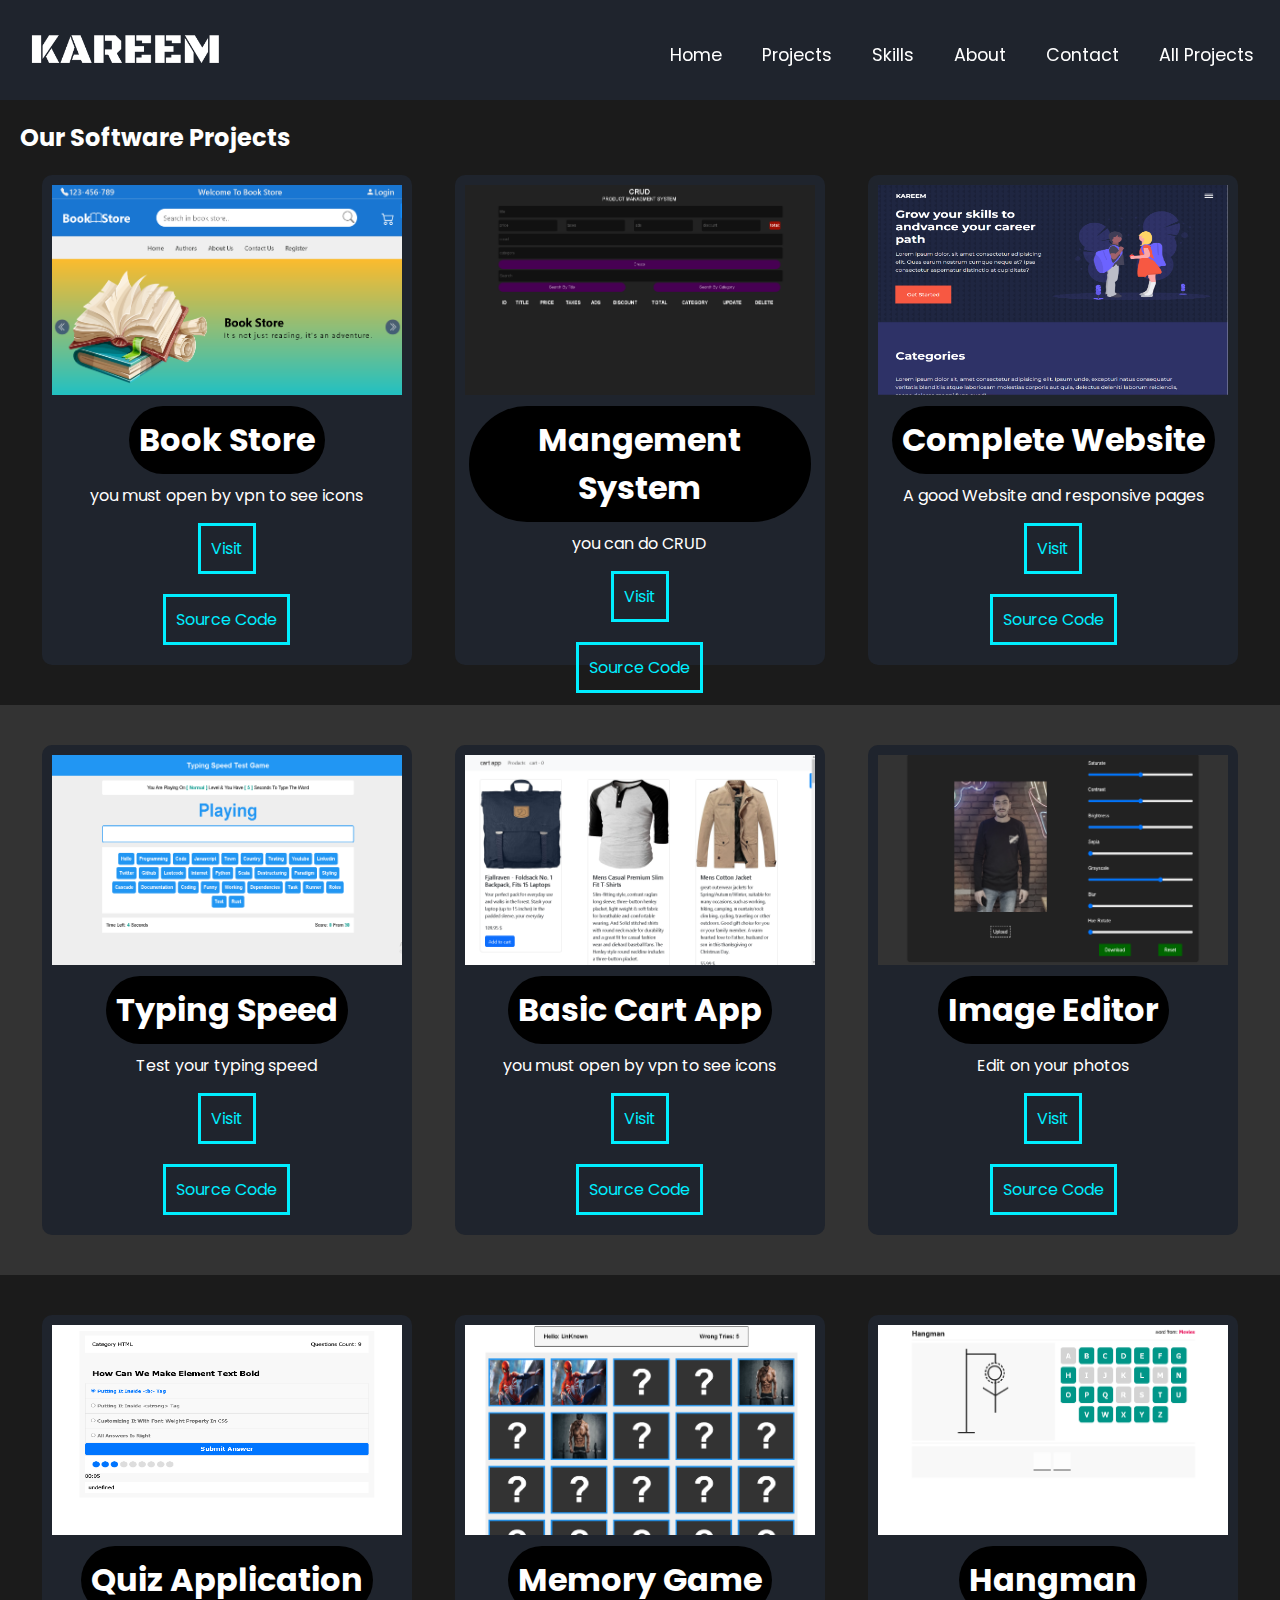
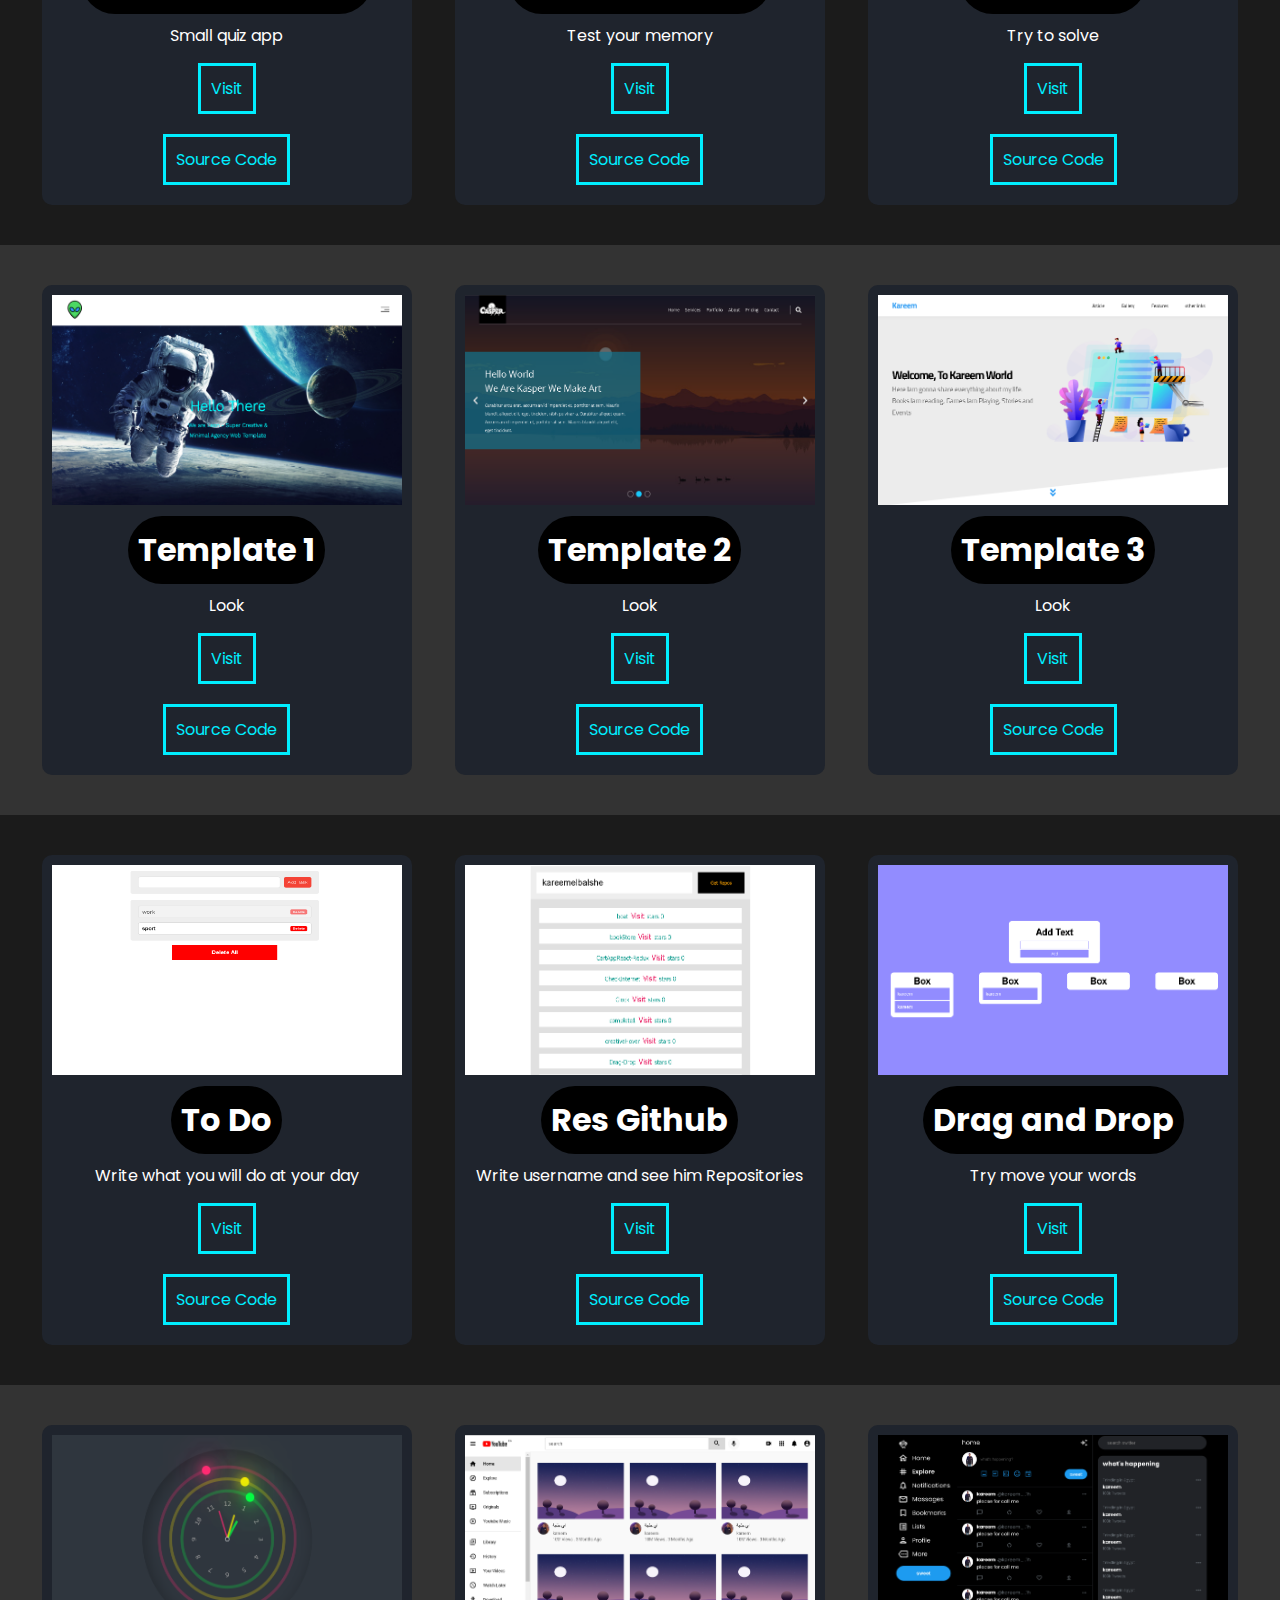
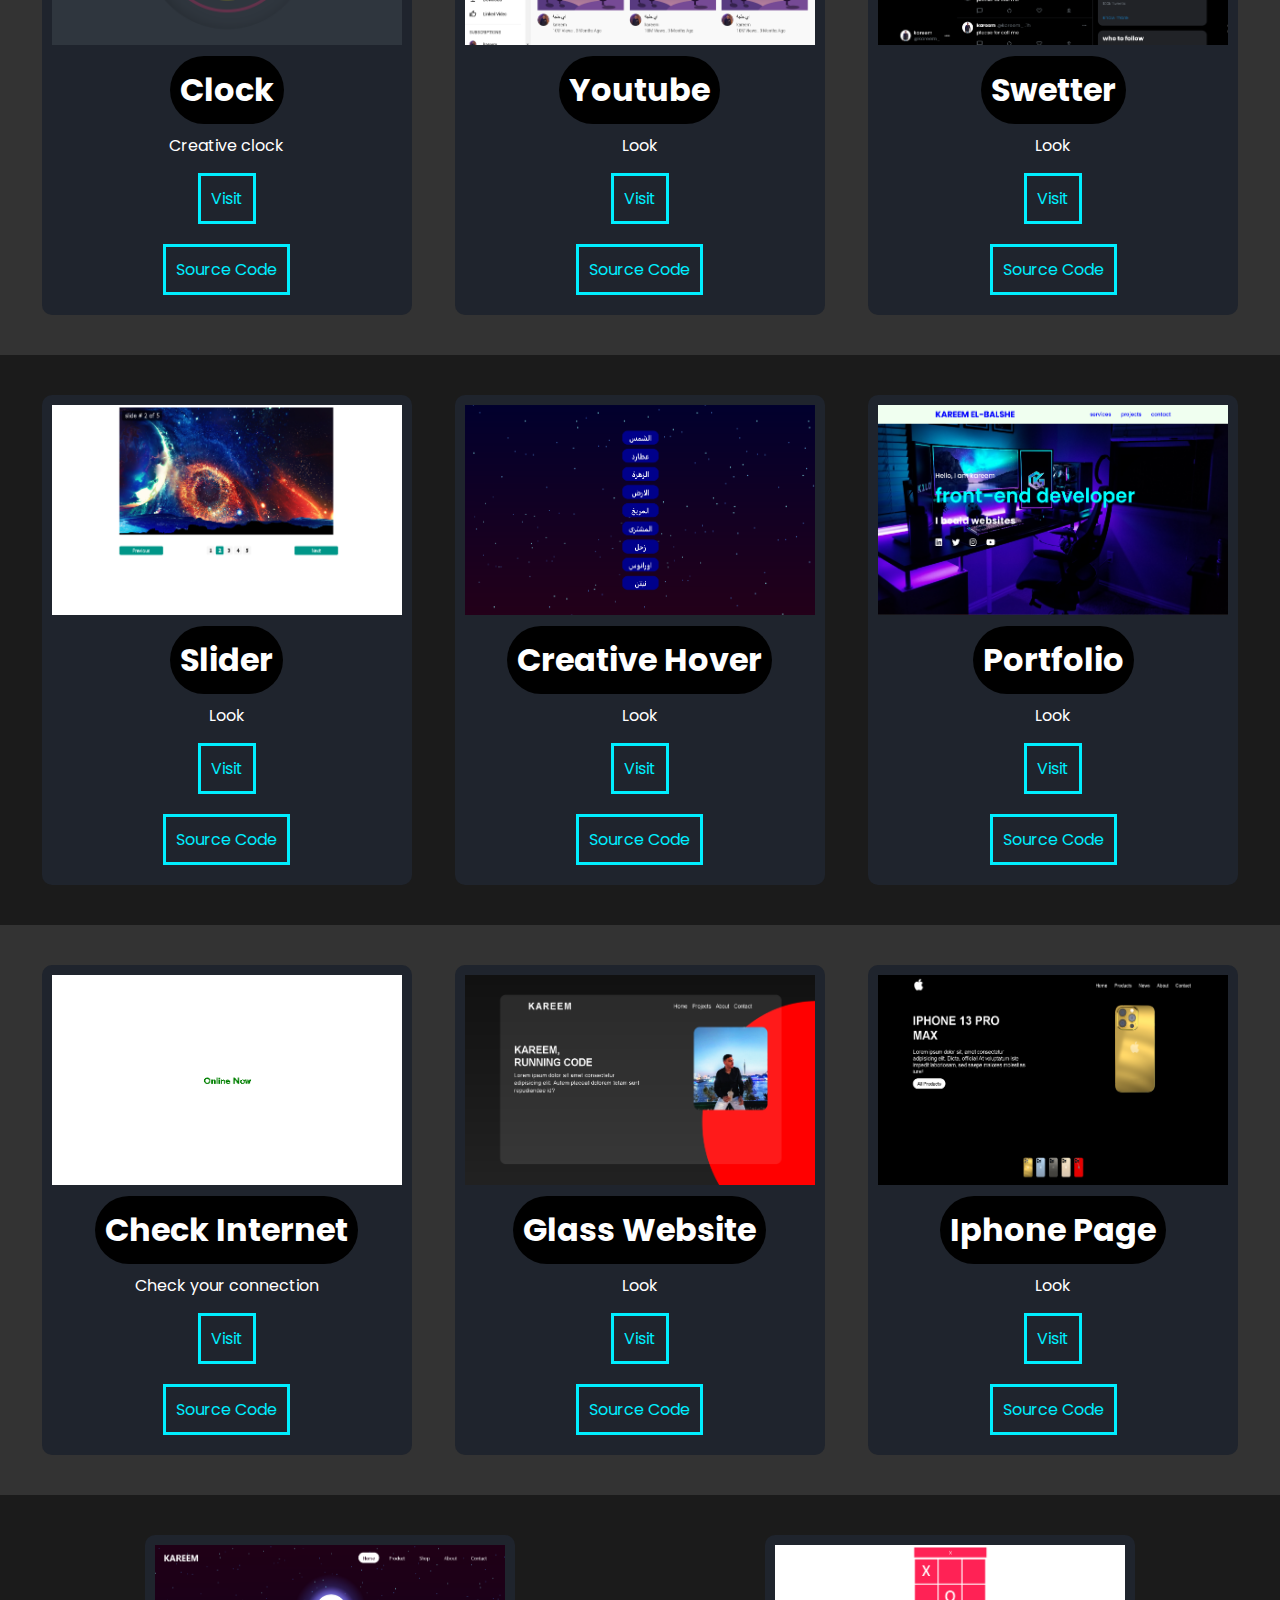
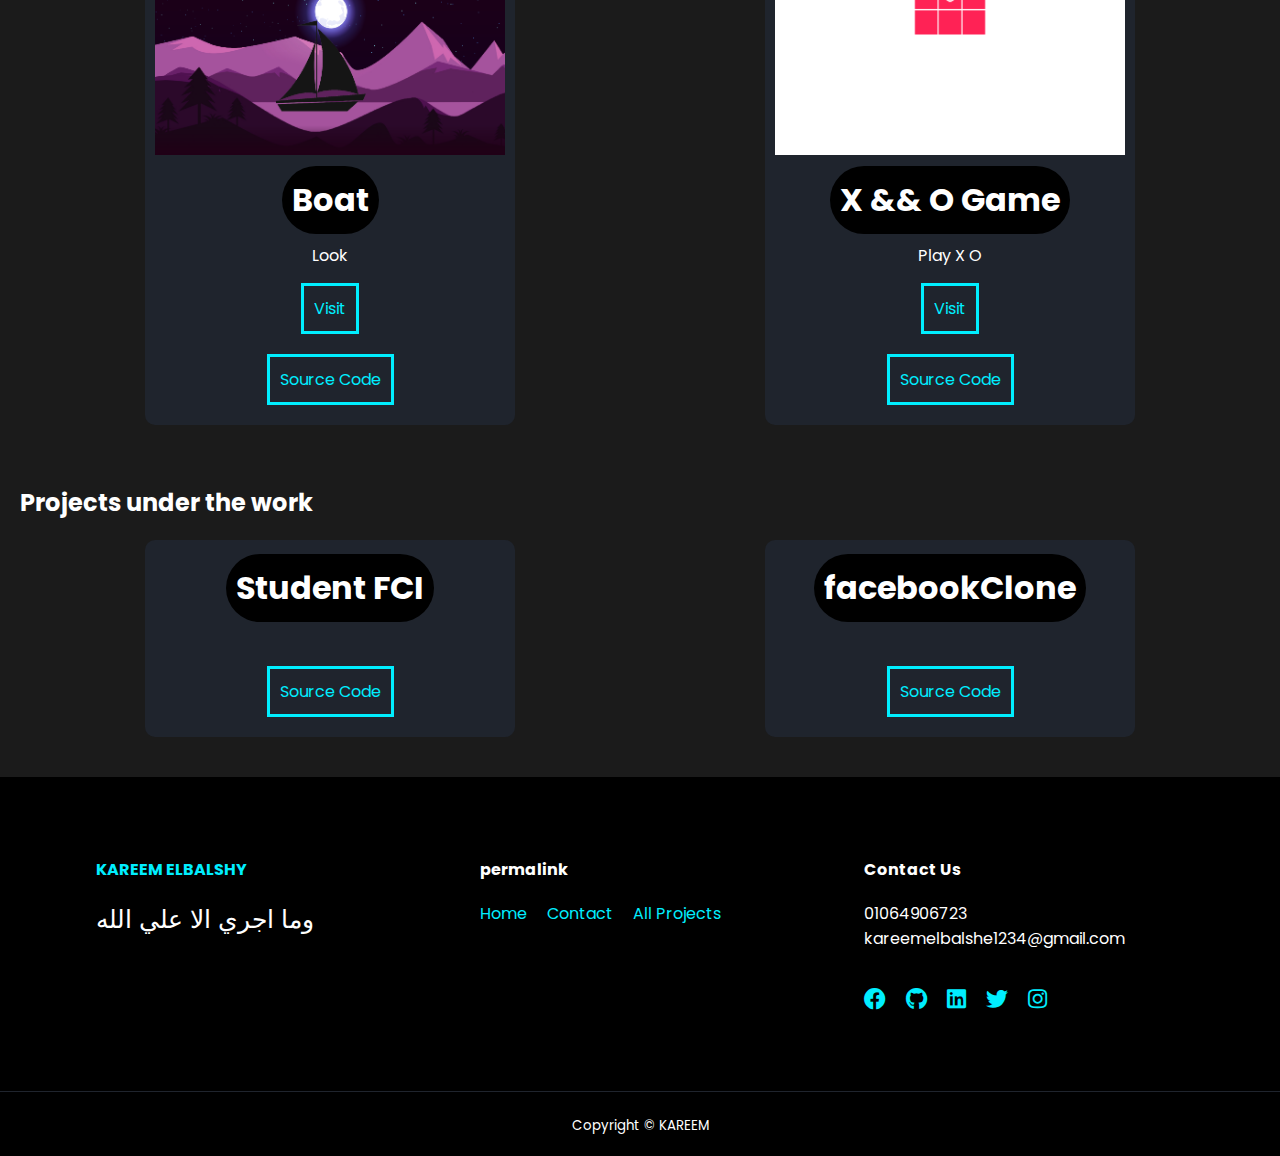
==== allProjects.html @ a8843378 "'hi'" ====
<!DOCTYPE html>
<html lang="en">
  <head>
    <meta charset="UTF-8" />
    <meta name="viewport" content="width=device-width, initial-scale=1.0" />
    <title>Kareem Elbalshy</title>
    <link rel="stylesheet" href="style.css" />
    <link rel="icon" href="image/logo1.icon" />
    <link
      rel="stylesheet"
      href="https://cdnjs.cloudflare.com/ajax/libs/font-awesome/5.15.4/css/all.min.css "
    />
    <link rel="icon" href="image/logo.icon" />
  </head>
  <body>
    <header>
      <div class="logo">
        <a href="index.html"><img src="image/logo1.png" alt="" /></a>
      </div>
      <div class="">
        <ul class="links nav_menu">
          <li><a href="index.html" style="--i: 1">Home</a></li>
          <li><a href="index.html#projects" style="--i: 2">Projects</a></li>
          <li><a href="index.html#Skills" style="--i: 3">Skills</a></li>
          <li><a href="index.html#About" style="--i: 4">About</a></li>
          <li><a href="contact.html" style="--i: 5">Contact</a></li>
          <li><a href="allProjects.html" style="--i: 6">All Projects</a></li>
        </ul>
        <button id="open-menu-btn"><i class="fas fa-bars"></i></button>
        <button id="close-menu-btn"><i class="fas fa-times"></i></button>
      </div>
    </header>

    <div id="SoftwareProjects">
      <section class="Projects">
        <h2>Our Software Projects</h2>
        <div class="container projects_container">
          <div class="project">
            <div class="project_image">
              <img src="image/Screenshot (78).png" alt="" />
            </div>
            <div class="project_info">
              <h1>Book Store</h1>
              <p>
                you must open by vpn to see icons
              </p>
              <a
                href="https://regular-fly.surge.sh/"
                target="_blank"
                class="btn btn-primary"
                >Visit</a
              >
              <br />
              <a
                href="https://github.com/kareemelbalshe/bookStore"
                target="_blank"
                class="btn btn-primary"
                >Source Code</a
              >
            </div>
          </div>
          <div class="project">
            <div class="project_image">
              <img src="image/Screenshot (74).png" alt="" />
            </div>
            <div class="project_info">
              <h1>Mangement System</h1>
              <p>
                you can do CRUD
              </p>
              <a
                href="https://kareemelbalshe.github.io/management-system/"
                target="_blank"
                class="btn btn-primary"
                >Visit</a
              >
              <br />
              <a
                href="https://github.com/kareemelbalshe/management-system"
                target="_blank"
                class="btn btn-primary"
                >Source Code</a
              >
            </div>
          </div>
          <div class="project">
            <div class="project_image">
              <img src="image/Screenshot (22).png" alt="" />
            </div>
            <div class="project_info">
              <h1>Complete Website</h1>
              <p>A good Website and responsive pages</p>
              <a
                href="https://kareemelbalshe.github.io/complete1/"
                target="_blank"
                class="btn btn-primary"
                >Visit</a
              >
              <br />
              <a
                href="https://github.com/kareemelbalshe/complete1"
                target="_blank"
                class="btn btn-primary"
                >Source Code</a
              >
            </div>
          </div>
        </div>
      </section>
      <section class="Projects1">
        <div class="container projects_container">
          <div class="project">
            <div class="project_image">
              <img src="image/Screenshot (97).png" alt="" />
            </div>
            <div class="project_info">
              <h1>Typing Speed</h1>
              <p>
                Test your typing speed
              </p>
              <a
                href="https://kareemelbalshe.github.io/typing-speed/"
                target="_blank"
                class="btn btn-primary"
                >Visit</a
              >
              <br />
              <a
                href="https://github.com/kareemelbalshe/typing-speed"
                class="btn btn-primary"
                target="_blank"
                >Source Code</a
              >
            </div>
          </div>
          <div class="project">
            <div class="project_image">
              <img src="image/Screenshot (77).png" alt="" />
            </div>
            <div class="project_info">
              <h1>Basic Cart App</h1>
              <p>
                you must open by vpn to see icons
              </p>
              <a
                href="https://perfect-carriage.surge.sh/"
                target="_blank"
                class="btn btn-primary"
                >Visit</a
              >
              <br />
              <a
                href="https://github.com/kareemelbalshe/CartAppReact-Redux"
                class="btn btn-primary"
                target="_blank"
                >Source Code</a
              >
            </div>
          </div>
          <div class="project">
            <div class="project_image">
              <img src="image/Screenshot (76).png" alt="" />
            </div>
            <div class="project_info">
              <h1>Image Editor</h1>
              <p>
                Edit on your photos 
              </p>
              <a
                href="https://kareemelbalshe.github.io/imageEditor/"
                target="_blank"
                class="btn btn-primary"
                >Visit</a
              >
              <br />
              <a
                href="https://github.com/kareemelbalshe/imageEditor"
                class="btn btn-primary"
                target="_blank"
                >Source Code</a
              >
            </div>
          </div>
        </div>
      </section>
      <section class="Projects">
        <div class="container projects_container">
          <div class="project">
            <div class="project_image">
              <img src="image/Screenshot (75).png" alt="" />
            </div>
            <div class="project_info">
              <h1>Quiz Application</h1>
              <p>
                Small quiz app
              </p>
              <a
                href="https://kareemelbalshe.github.io/quiz-application/"
                target="_blank"
                class="btn btn-primary"
                >Visit</a
              >
              <br />
              <a
                href="https://github.com/kareemelbalshe/quiz-application"
                class="btn btn-primary"
                target="_blank"
                >Source Code</a
              >
            </div>
          </div>
          <div class="project">
            <div class="project_image">
              <img src="image/Screenshot (88).png" alt="" />
            </div>
            <div class="project_info">
              <h1>Memory Game</h1>
              <p>Test your memory</p>
              <a
                href="https://kareemelbalshe.github.io/memory-game/"
                target="_blank"
                class="btn btn-primary"
                >Visit</a
              >
              <br />
              <a
                href="https://github.com/kareemelbalshe/memory-game"
                class="btn btn-primary"
                target="_blank"
                >Source Code</a
              >
            </div>
          </div>
          <div class="project">
            <div class="project_image">
              <img src="image/Screenshot (85).png" alt="" />
            </div>
            <div class="project_info">
              <h1>Hangman</h1>
              <p>
                Try to solve
              </p>
              <a
                href="https://kareemelbalshe.github.io/Hangman/"
                target="_blank"
                class="btn btn-primary"
                >Visit</a
              >
              <br />
              <a
                href="https://github.com/kareemelbalshe/Hangman"
                class="btn btn-primary"
                target="_blank"
                >Source Code</a
              >
            </div>
          </div>
        </div>
      </section>
      <section class="Projects1">
        <div class="container projects_container">
          <div class="project">
            <div class="project_image">
              <img src="image/Screenshot (92).png" alt="" />
            </div>
            <div class="project_info">
              <h1>Template 1</h1>
              <p>
                Look
              </p>
              <a
                href="https://kareemelbalshe.github.io/template1/"
                target="_blank"
                class="btn btn-primary"
                >Visit</a
              >
              <br />
              <a
                href="https://github.com/kareemelbalshe/template1"
                class="btn btn-primary"
                target="_blank"
                >Source Code</a
              >
            </div>
          </div>
          <div class="project">
            <div class="project_image">
              <img src="image/Screenshot (93).png" alt="" />
            </div>
            <div class="project_info">
              <h1>Template 2</h1>
              <p>
                Look
              </p>
              <a
                href="https://kareemelbalshe.github.io/template2/"
                target="_blank"
                class="btn btn-primary"
                >Visit</a
              >
              <br />
              <a
                href="https://github.com/kareemelbalshe/template2"
                class="btn btn-primary"
                target="_blank"
                >Source Code</a
              >
            </div>
          </div>
          <div class="project">
            <div class="project_image">
              <img src="image/Screenshot (94).png" alt="" />
            </div>
            <div class="project_info">
              <h1>Template 3</h1>
              <p>
                Look
              </p>
              <a
                href="https://kareemelbalshe.github.io/template3/"
                target="_blank"
                class="btn btn-primary"
                >Visit</a
              >
              <br />
              <a
                href="https://github.com/kareemelbalshe/template3"
                class="btn btn-primary"
                target="_blank"
                >Source Code</a
              >
            </div>
          </div>
        </div>
      </section>
      <section class="Projects">
        <div class="container projects_container">
          <div class="project">
            <div class="project_image">
              <img src="image/Screenshot (95).png" alt="" />
            </div>
            <div class="project_info">
              <h1>To Do</h1>
              <p>
                Write what you will do at your day
              </p>
              <a
                href="https://kareemelbalshe.github.io/to-do/"
                target="_blank"
                class="btn btn-primary"
                >Visit</a
              >
              <br />
              <a
                href="https://github.com/kareemelbalshe/to-do"
                class="btn btn-primary"
                target="_blank"
                >Source Code</a
              >
            </div>
          </div>
          <div class="project">
            <div class="project_image">
              <img src="image/Screenshot (89).png" alt="" />
            </div>
            <div class="project_info">
              <h1>Res Github</h1>
              <p>
                Write username and see him Repositories
              </p>
              <a
                href="https://kareemelbalshe.github.io/res-github/"
                target="_blank"
                class="btn btn-primary"
                >Visit</a
              >
              <br />
              <a
                href="https://github.com/kareemelbalshe/res-github"
                class="btn btn-primary"
                target="_blank"
                >Source Code</a
              >
            </div>
          </div>
          <div class="project">
            <div class="project_image">
              <img src="image/Screenshot (83).png" alt="" />
            </div>
            <div class="project_info">
              <h1>Drag and Drop</h1>
              <p>
                Try move your words
              </p>
              <a
                href="https://kareemelbalshe.github.io/Drag-Drop/"
                target="_blank"
                class="btn btn-primary"
                >Visit</a
              >
              <br />
              <a
                href="https://github.com/kareemelbalshe/Drag-Drop"
                class="btn btn-primary"
                target="_blank"
                >Source Code</a
              >
            </div>
          </div>
        </div>
      </section>
      <section class="Projects1">
        <div class="container projects_container">
          <div class="project">
            <div class="project_image">
              <img src="image/Screenshot (80).png" alt="" />
            </div>
            <div class="project_info">
              <h1>Clock</h1>
              <p>Creative clock</p>
              <a
                href="https://kareemelbalshe.github.io/Clock/"
                target="_blank"
                class="btn btn-primary"
                >Visit</a
              >
              <br />
              <a
                href="https://github.com/kareemelbalshe/Clock"
                class="btn btn-primary"
                target="_blank"
                >Source Code</a
              >
            </div>
          </div>
          <div class="project">
            <div class="project_image">
              <img src="image/Screenshot (99).png" alt="" />
            </div>
            <div class="project_info">
              <h1>Youtube</h1>
              <p>Look</p>
              <a
                href="https://kareemelbalshe.github.io/youtube/"
                target="_blank"
                class="btn btn-primary"
                >Visit</a
              >
              <br />
              <a
                href="https://github.com/kareemelbalshe/youtube"
                class="btn btn-primary"
                target="_blank"
                >Source Code</a
              >
            </div>
          </div>
          <div class="project">
            <div class="project_image">
              <img src="image/Screenshot (91).png" alt="" />
            </div>
            <div class="project_info">
              <h1>Swetter</h1>
              <p>Look</p>
              <a
                href="https://kareemelbalshe.github.io/swetter/"
                target="_blank"
                class="btn btn-primary"
                >Visit</a
              >
              <br />
              <a
                href="https://github.com/kareemelbalshe/swetter"
                class="btn btn-primary"
                target="_blank"
                >Source Code</a
              >
            </div>
          </div>
        </div>
      </section>
      <section class="Projects">
        <div class="container projects_container">
          <div class="project">
            <div class="project_image">
              <img src="image/Screenshot (90).png" alt="" />
            </div>
            <div class="project_info">
              <h1>Slider</h1>
              <p>
                Look
              </p>
              <a
                href="https://kareemelbalshe.github.io/slider/"
                target="_blank"
                class="btn btn-primary"
                >Visit</a
              >
              <br />
              <a
                href="https://github.com/kareemelbalshe/slider"
                class="btn btn-primary"
                target="_blank"
                >Source Code</a
              >
            </div>
          </div>
          <div class="project">
            <div class="project_image">
              <img src="image/Screenshot (82).png" alt="" />
            </div>
            <div class="project_info">
              <h1>Creative Hover</h1>
              <p>
                Look
              </p>
              <a
                href="https://kareemelbalshe.github.io/creativeHover/"
                target="_blank"
                class="btn btn-primary"
                >Visit</a
              >
              <br />
              <a
                href="https://github.com/kareemelbalshe/creativeHover"
                class="btn btn-primary"
                target="_blank"
                >Source Code</a
              >
            </div>
          </div>
          <div class="project">
            <div class="project_image">
              <img src="image/Screenshot (101).png" alt="" />
            </div>
            <div class="project_info">
              <h1>Portfolio</h1>
              <p>
                Look
              </p>
              <a
                href="https://kareemelbalshe.github.io/portfolio/"
                target="_blank"
                class="btn btn-primary"
                >Visit</a
              >
              <br />
              <a
                href="https://github.com/kareemelbalshe/portfolio"
                class="btn btn-primary"
                target="_blank"
                >Source Code</a
              >
            </div>
          </div>
        </div>
      </section>
      <section class="Projects1">
        <div class="container projects_container">
          <div class="project">
            <div class="project_image">
              <img src="image/Screenshot (79).png" alt="" />
            </div>
            <div class="project_info">
              <h1>Check Internet</h1>
              <p>Check your connection</p>
              <a
                href="https://kareemelbalshe.github.io/CheckInternet/"
                target="_blank"
                class="btn btn-primary"
                >Visit</a
              >
              <br />
              <a
                href="https://github.com/kareemelbalshe/CheckInternet"
                class="btn btn-primary"
                target="_blank"
                >Source Code</a
              >
            </div>
          </div>
          <div class="project">
            <div class="project_image">
              <img src="image/Screenshot (84).png" alt="" />
            </div>
            <div class="project_info">
              <h1>Glass Website</h1>
              <p>
                Look
              </p>
              <a
                href="https://kareemelbalshe.github.io/GlassWebsite/"
                target="_blank"
                class="btn btn-primary"
                >Visit</a
              >
              <br />
              <a
                href="https://github.com/kareemelbalshe/GlassWebsite"
                class="btn btn-primary"
                target="_blank"
                >Source Code</a
              >
            </div>
          </div>
          <div class="project">
            <div class="project_image">
              <img src="image/Screenshot (86).png" alt="" />
            </div>
            <div class="project_info">
              <h1>Iphone Page</h1>
              <p>
                Look
              </p>
              <a
                href="https://kareemelbalshe.github.io/iphonepage/"
                target="_blank"
                class="btn btn-primary"
                >Visit</a
              >
              <br />
              <a
                href="https://github.com/kareemelbalshe/iphonepage"
                class="btn btn-primary"
                target="_blank"
                >Source Code</a
              >
            </div>
          </div>
        </div>
      </section>
      <section class="Projects">
        <div class="container projects_container">
          <div class="project">
            <div class="project_image">
              <img src="image/Screenshot (87).png" alt="" />
            </div>
            <div class="project_info">
              <h1>Boat</h1>
              <p>
                Look
              </p>
              <a
                href="https://kareemelbalshe.github.io/boat/"
                target="_blank"
                class="btn btn-primary"
                >Visit</a
              >
              <br />
              <a
                href="https://github.com/kareemelbalshe/boat"
                class="btn btn-primary"
                target="_blank"
                >Source Code</a
              >
            </div>
          </div>
          <div class="project">
            <div class="project_image">
              <img src="image/Screenshot (98).png" alt="" />
            </div>
            <div class="project_info">
              <h1>X && O Game</h1>
              <p>
                Play X O
              </p>
              <a
                href="https://kareemelbalshe.github.io/X-O-game/"
                target="_blank"
                class="btn btn-primary"
                >Visit</a
              >
              <br />
              <a
                href="https://github.com/kareemelbalshe/X-O-game"
                class="btn btn-primary"
                target="_blank"
                >Source Code</a
              >
            </div>
          </div>
          
        </div>
      </section>
      <section class="Projects work">
        <h2>Projects under the work</h2>
        <div class="container projects_container">
          <div class="project">
            <!-- <div class="project_image">
              <img src="image/Screenshot (79).png" alt="" />
            </div> -->
            <div class="project_info">
              <h1>Student FCI</h1>
              <p></p>
              <!-- <a
                href="https://kareemelbalshe.github.io/boat/"
                target="_blank"
                class="btn btn-primary"
                >Visit</a
              > -->
              <br />
              <a
                href="https://github.com/kareemelbalshe/studentFCI"
                class="btn btn-primary"
                target="_blank"
                >Source Code</a
              >
            </div>
          </div>
          <div class="project">
            <!-- <div class="project_image">
              <img src="image/Screenshot (84).png" alt="" />
            </div> -->
            <div class="project_info">
              <h1>facebookClone</h1>
              <p></p>
              <!-- <a
                href="https://kareemelbalshe.github.io/X-O-game/"
                target="_blank"
                class="btn btn-primary"
                >Visit</a
              > -->
              <br />
              <a
                href="https://github.com/kareemelbalshe/facebookClone"
                class="btn btn-primary"
                target="_blank"
                >Source Code</a
              >
            </div>
          </div>
          
        </div>
      </section>
    </div>
    <!-- <div id="Graphicprojects">
      <section class="Projects">
        <h2>Our Graphic projects</h2>
        <div class="container projects_container">
          <div class="project">
            <div class="project_image">
              <img src="image/Screenshot (22).png" alt="" />
            </div>
            <div class="project_info">
              <h1>Complete 1</h1>
              <p>
                Lorem ipsum dolor sit amet consectetur adipisicing elit.
                Possimus, numquam. Esse ad laboriosam placeat libero eaque!
              </p>
              <a href="#" class="btn btn-primary">Visit</a>
            </div>
          </div>
        </div>
      </section>
      <section class="Projects1">
        <h2>Our Graphic project</h2>
        <div class="container projects_container">
          <div class="project">
            <div class="project_image">
              <img src="image/Screenshot (22).png" alt="" />
            </div>
            <div class="project_info">
              <h1>Complete 1</h1>
              <p>
                Lorem ipsum dolor sit amet consectetur adipisicing elit.
                Possimus, numquam. Esse ad laboriosam placeat libero eaque!
              </p>
              <a href="#" class="btn btn-primary">Visit</a>
            </div>
          </div>
        </div>
      </section>
      <section class="Projects">
        <h2>Our Graphic project</h2>
        <div class="container projects_container">
          <div class="project">
            <div class="project_image">
              <img src="image/Screenshot (22).png" alt="" />
            </div>
            <div class="project_info">
              <h1>Complete 1</h1>
              <p>
                Lorem ipsum dolor sit amet consectetur adipisicing elit.
                Possimus, numquam. Esse ad laboriosam placeat libero eaque!
              </p>
              <a href="#" class="btn btn-primary">Visit</a>
            </div>
          </div>
        </div>
      </section>
      <section class="Projects1">
        <h2>Our Graphic project</h2>
        <div class="container projects_container">
          <div class="project">
            <div class="project_image">
              <img src="image/Screenshot (22).png" alt="" />
            </div>
            <div class="project_info">
              <h1>Complete 1</h1>
              <p>
                Lorem ipsum dolor sit amet consectetur adipisicing elit.
                Possimus, numquam. Esse ad laboriosam placeat libero eaque!
              </p>
              <a href="#" class="btn btn-primary">Visit</a>
            </div>
          </div>
        </div>
      </section>
      <section class="Projects">
        <h2>Our Graphic project</h2>
        <div class="container projects_container">
          <div class="project">
            <div class="project_image">
              <img src="image/Screenshot (22).png" alt="" />
            </div>
            <div class="project_info">
              <h1>Complete 1</h1>
              <p>
                Lorem ipsum dolor sit amet consectetur adipisicing elit.
                Possimus, numquam. Esse ad laboriosam placeat libero eaque!
              </p>
              <a href="#" class="btn btn-primary">Visit</a>
            </div>
          </div>
        </div>
      </section>
    </div> -->

    <footer class="footer">
      <div class="footer_container">
        <div class="footer_1">
          <a href="index.html" class="footer_logo"><h4>KAREEM ELBALSHY</h4></a>
          <p style="font-size: 25px">وما اجري الا علي الله</p>
        </div>
        <div class="footer_2">
          <h4>permalink</h4>
          <ul class="permalinks">
            <li><a href="index.html">Home</a></li>
            <li><a href="contact.html">Contact</a></li>
            <li><a href="allProjects.html">All Projects</a></li>
          </ul>
        </div>
        <div class="footer_4">
          <h4>Contact Us</h4>
          <div>
            <p>01064906723</p>
            <p>kareemelbalshe1234@gmail.com</p>
          </div>
          <ul class="footer_social">
            <li>
              <a
                href="https://www.facebook.com/profile.php?id=100022210471462"
                target="_blank"
                ><i class="fab fa-facebook"></i
              ></a>
            </li>
            <li>
              <a href="https://github.com/kareemelbalshe" target="_blank"
                ><i class="fab fa-github"></i
              ></a>
            </li>
            <li>
              <a
                href="https://www.linkedin.com/in/kareem-elbalshy-727516221/"
                target="_blank"
                ><i class="fab fa-linkedin"></i
              ></a>
            </li>
            <li>
              <a href="https://twitter.com/kareem_Elbalshe" target="_blank"
                ><i class="fab fa-twitter"></i
              ></a>
            </li>
            <li>
              <a
                href="https://www.instagram.com/kareem_elbalshe/"
                target="_blank"
                ><i class="fab fa-instagram"></i
              ></a>
            </li>
          </ul>
        </div>
      </div>
      <div class="footer_copyright">
        <small>Copyright &copy; KAREEM</small>
      </div>
    </footer>

    <script src="project.js"></script>
    <script src="main.js"></script>
  </body>
</html>
---- style.css ----
@import url("https://fonts.googleapis.com/css2?family=Montserrat:wght@300;400;500;600;700;800;900&family=Poppins:ital,wght@0,100;0,200;0,300;0,400;0,500;0,600;0,700;0,800;0,900;1,100;1,200;1,300;1,400;1,500;1,600;1,700;1,800;1,900&family=Roboto:wght@100;300;400;500;700;900&family=Work+Sans:ital,wght@0,200;0,300;1,400;1,600&display=swap");

* {
  margin: 0;
  padding: 0;
  box-sizing: border-box;
  font-family: "poppins", sans-serif;
  scroll-behavior: smooth;
}
::-webkit-scrollbar {
  width: 9px;
}
::-webkit-scrollbar-track {
  background-color: #1f242d;
}
::-webkit-scrollbar-thumb {
  background-color: #0ef;
}
body {
  background-color: #1f242d;
  color: white;
  scroll-behavior: smooth;
}
a {
  color: #0ef;
  text-decoration: none;
  transition: 0.3s ease;
}
button,
.cv {
  background-color: #0ef;
  border: none;
  padding: 10px;
  font-size: 20px;
  border-radius: 5px;
  color: #1f242d;
  transition: 0.3s ease;
}
button:hover {
  box-shadow: 0 0 20px #0ef;
}
.cv:hover {
    box-shadow: 0 0 20px #0ef;
  }
#open-menu-btn,
#close-menu-btn {
  display: none;
}
ul {
  list-style: none;
  display: flex;
  justify-content: center;
  align-items: center;
}
.btn-primary {
  background: transparent;
  color: #0ef;
  border: solid #0ef;
  padding: 10px;
  margin: 10px;
  display: inline-block;
}
section {
  padding: 20px;
}
.btn-primary:hover {
  background-color: #0ef;
  box-shadow: 0 0 20px #0ef;
  color: #1f242d;
}

.nav_menu {
  display: flex;
  align-items: center;
  gap: 2.5rem;
}
.nav_menu li a {
  font-size: 1.1rem;
  transition: 0.5s;
  display: inline-block;
  color: white;
  animation: gotop 0.5s ease forwards;
  animation-delay: calc(0.2s * var(--i));
}
.nav_menu li a:hover {
  text-decoration: underline #0ef;
  color: #0ef;
}

@keyframes gotop {
  0% {
    transform: translateY(100px);
    opacity: 0;
  }
  100% {
    transform: translateY(0);
    opacity: 1;
  }
}

header {
  top: 0;
  height: 100px;
  position: fixed;
  width: 100%;
  padding: 10px 2% 0;
  display: flex;
  background-color: transparent;
  justify-content: space-between;
  align-items: center;
  z-index: 100;
  flex-wrap: wrap;
}
.logo {
  width: 200px;
  animation: goright 1s ease forwards;
}
@keyframes goright {
  0% {
    transform: translateX(-100px);
    opacity: 0;
  }
  100% {
    transform: translateX(0);
    opacity: 1;
  }
}
.logo img {
  width: 100%;
}
#home {
  width: 85%;
  margin: auto;
  margin-top: 120px;
  display: flex;
  align-items: center;
  justify-content: space-between;
  font-size: 21px;
}
.info span {
  color: #0ef;
}
.myImg {
  position: relative;
  width: min-content;
}
.myImg img {
  width: 420px;
  border: solid;
  z-index: 80;
  position: sticky;
  transition: 0.3s ease;
}
.myImg::after {
  content: "";
  position: absolute;
  top: 50%;
  left: 50%;
  transform: translate(-50%, -50%);
  width: 300px;
  height: 400px;
  background-color: #0ef;
  border-radius: 5px;
}
.myImg img:hover {
  background-color: #0ef;
}
.social a {
  font-size: 20px;
  display: inline-flex;
  align-items: center;
  width: 40px;
  height: 40px;
  justify-content: center;
  background-color: transparent;
  border: solid #0ef;
  border-radius: 50%;
  margin: 30px 15px 30px 0;
  text-decoration: none;
}
.social a:hover {
  background-color: #0ef;
  color: #1f242d;
  box-shadow: 0 0 20px #0ef;
}
#projects {
  width: 100%;
  min-height: 100vh;
  display: flex;
  justify-content: center;
  align-items: center;
  background: url(image/52-520290_rgb-live-wallpaper-pc.jpg) no-repeat;
  background-size: cover;
  background-position: center;
  background-attachment: fixed;
}
.projects {
  width: 85%;
  margin: auto;
  min-height: calc(100vh - 120px);
}
.project {
  background-color: #1f242d;
  border-radius: 10px;
  padding: 10px;
  width: 370px;
  height: 490px;
  margin: 20px auto;
}

.project_image img {
  width: 350px;
  height: 210px;
}
.project p {
  text-align: center;
  margin: 5px;
}
.project h1 {
  background-color: black;
  display: inline-block;
  padding: 10px;
  margin: 4px;
  border-radius: 999px;
}
.projects_container {
  display: flex;
  justify-content: space-between;
  align-items: center;
  text-align: center;
  flex-wrap: wrap;
}
.work .project{
  height: min-content;
}
svg {
  position: relative;
  width: 150px;
  height: 150px;
  z-index: 10;
}
svg circle {
  width: 100%;
  height: 100%;
  fill: none;
  stroke: black;
  stroke-width: 10;
  stroke-linecap: round;
  transform: translate(5px, 5px);
}
svg circle:nth-child(2) {
  stroke-dasharray: 440;
  stroke-dashoffset: 440;
}
/* .card:nth-child(1) svg circle:nth-child(2){
    stroke: #0ef;
    stroke-dashoffset: calc(440 - (440 * 95) /100);
}
.card:nth-child(2) svg circle:nth-child(2){
    stroke: #0ef;
    stroke-dashoffset: calc(440 - (440 * 90) /100);
}
.card:nth-child(3) svg circle:nth-child(2){
    stroke: #0ef;
    stroke-dashoffset: calc(440 - (440 * 60) /100);
} */
#Skills {
  display: flex;
  width: 80%;
  justify-content: space-between;
  align-items: center;
  min-height: 100vh;
  margin: auto;
  flex-wrap: wrap;
}
.card {
  position: relative;
  width: 270px;
  height: 300px;
  background: linear-gradient(0deg, #1b1b1b, #222, #1b1b1b);
  display: flex;
  justify-content: center;
  align-items: center;
  border-radius: 5px;
  text-align: center;
  overflow: hidden;
  transition: 0.3s;
  margin: 20px auto;
}
.card:hover {
  transform: translateY(-10px);
  box-shadow: 0 15px 35px rgba(0, 0, 0, 0.5);
}
.card::after {
  content: "";
  position: absolute;
  left: -50%;
  width: 100%;
  height: 100%;
  background: rgba(255, 255, 255, 0.03);
  pointer-events: none;
  z-index: 1;
}
.percent {
  position: relative;
  width: 150px;
  height: 150px;
  border-radius: 50%;
  box-shadow: inset 0 0 50px #000;
  background-color: #222;
  z-index: 10;
}
.number {
  position: absolute;
  top: 0;
  left: 0;
  width: 100%;
  height: 100%;
  display: flex;
  justify-content: center;
  align-items: center;
  border-radius: 50%;
}
.number h2 {
  color: #777;
  font-weight: 700;
  font-size: 25px;
  transition: 0.5s;
}
.card:hover .number h2 {
  color: #fff;
  font-size: 40px;
  transition: 0.5s;
}
.number h2 span {
  font-size: 24px;
  color: #777;
}
.card:hover .number h2 span {
  color: #fff;
}
.text {
  position: relative;
  color: #777;
  margin-top: 20px;
  font-weight: 700;
  font-size: 18px;
  letter-spacing: 1px;
  text-transform: uppercase;
  transition: 0.5s;
}
.card:hover .text {
  color: #fff;
}
#About {
  width: 100%;
  min-height: 100vh;
  display: flex;
  justify-content: center;
  align-items: center;
  background: url(image/52-520290_rgb-live-wallpaper-pc.jpg) no-repeat;
  background-size: cover;
  background-position: center;
  background-attachment: fixed;
}
#About p {
  text-align: center;
  margin: 40px;
  font-size: 21px;
}
.about {
  width: 85%;
  min-height: 100vh;
  background-color: rgba(0, 0, 0, 0.8);
  margin: 50px 0;
  padding: 20px;
  border-radius: 10px;
}
.about p {
  width: 90%;
  margin: auto;
}
footer {
  background-color: black;
  padding-top: 5rem;
}
.footer_container {
  width: 85%;
  margin: auto;
  display: grid;
  grid-template-columns: repeat(3, 1fr);
  gap: 4rem;
}
.footer_container > div h4 {
  margin-bottom: 1.2rem;
}
.footer_1 p {
  margin: 0 0 2rem;
}
footer ul li {
  margin-bottom: 0.7rem;
}
footer ul li a:hover {
  text-decoration: underline;
}
.footer_social li a {
  margin-right: 20px;
  display: inline-block;
  margin-top: 2rem;
  font-size: 22px;
}
.footer_copyright {
  text-align: center;
  margin-top: 4rem;
  padding: 1.2rem 0;
  border-top: 1px solid #1f242d;
}
.footer_2 a {
  margin-right: 20px;
  display: inline-block;
}
footer ul {
  justify-content: flex-start;
}
#SoftwareProjects {
  background-color: #1b1b1b;
  width: 100%;
  margin: auto;
  margin-top: 100px;
  min-height: calc(100vh - 100px);
}
.Projects1 {
  background-color: #333;
}
#Graphicprojects {
  background-color: #1b1b1b;
  width: 100%;
  margin: auto;
}
.window-scroll {
  background-color: black;
  box-shadow: 0 1rem 2rem rgba(0, 0, 0, 0.2);
}

@media screen and (max-width: 1024px) {
  #open-menu-btn {
    display: inline-block;
  }
  #home {
    flex-wrap: wrap;
    width: 100%;
  }
  .info {
    display: flex;
    flex-direction: column;
    align-items: center;
    justify-content: center;
    margin: auto;
  }
  .myImg {
    display: flex;
    align-items: center;
    justify-content: center;
    margin: 50px auto;
  }
  .nav_menu {
    position: fixed;
    top: 5rem;
    right: 5%;
    height: fit-content;
    width: 18rem;
    flex-direction: column;
    gap: 0;
    display: none;
  }
  .nav_menu li {
    width: 100%;
    height: 4rem;
    animation: animateNavItem 0.4s linear forwards;
    transform-origin: top right;
    opacity: 0;
  }
  .nav_menu li:nth-child(2) {
    animation-delay: 0.2s;
  }
  .nav_menu li:nth-child(3) {
    animation-delay: 0.4s;
  }
  .nav_menu li:nth-child(4) {
    animation-delay: 0.6s;
  }
  .nav_menu li:nth-child(5) {
    animation-delay: 0.8s;
  }
  .nav_menu li:nth-child(6) {
    animation-delay: 1s;
  }
  @keyframes animateNavItem {
    0% {
      transform: rotateZ(-90deg) rotateX(90deg) scale(0.1);
    }
    100% {
      transform: rotateZ(0) rotateX(0) scale(1);
      opacity: 1;
    }
  }
  .nav_menu li {
    margin: 0;
  }
  .nav_menu li a {
    animation: none;
  }
  .nav_menu li a {
    background-color: #1b1b1b;
    box-shadow: -4rem 6rem 10rem rgba(0, 0, 0, 0.6);
    width: 100%;
    height: 100%;
    display: grid;
    place-items: center;
  }
  .nav_menu li a:hover {
    background-color: #333;
    text-decoration: none;
  }
  .footer_container {
    grid-template-columns: 1fr 1fr;
  }
}

@media screen and (max-width: 600px) {
  b .nav_menu {
    right: 3%;
  }
  #home {
    width: 100%;
  }
  .info {
    display: flex;
    flex-direction: column;
    align-items: center;
    justify-content: center;
    margin: auto;
  }
  .myImg {
    display: flex;
    align-items: center;
    justify-content: center;
    margin: 50px auto;
  }
  .myImg img {
    width: 250px;
  }
  .myImg::after {
    display: none;
  }
  .project_image img {
    width: 200px;
  }
  .projects {
    width: 100%;
  }
  .project {
    width: 220px;
  }
  #Skills {
    width: 100%;
  }
  .about {
    width: 100%;
  }
  .footer_container {
    grid-template-columns: 1fr;
    gap: 2rem;
  }
  .footer_1 p {
    margin: 1rem auto;
  }
  .footer_social {
    justify-content: center;
  }
}
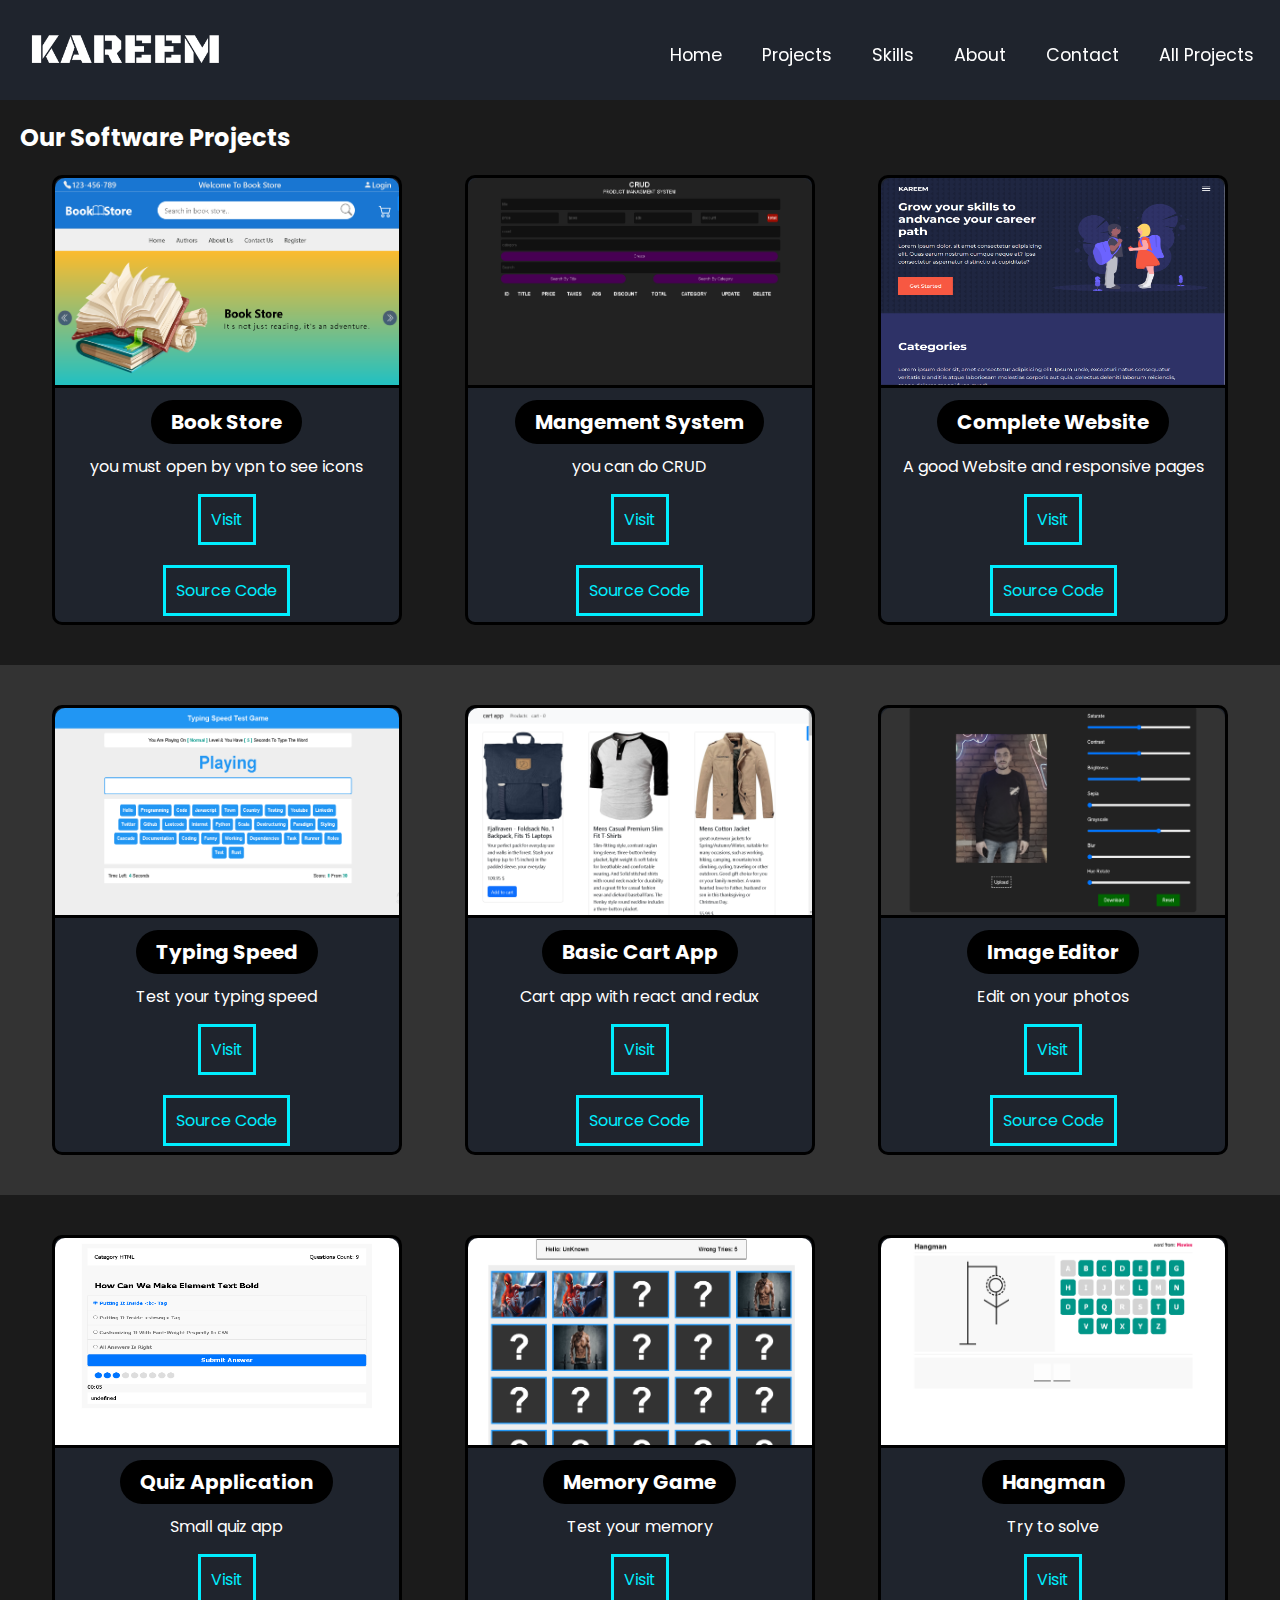
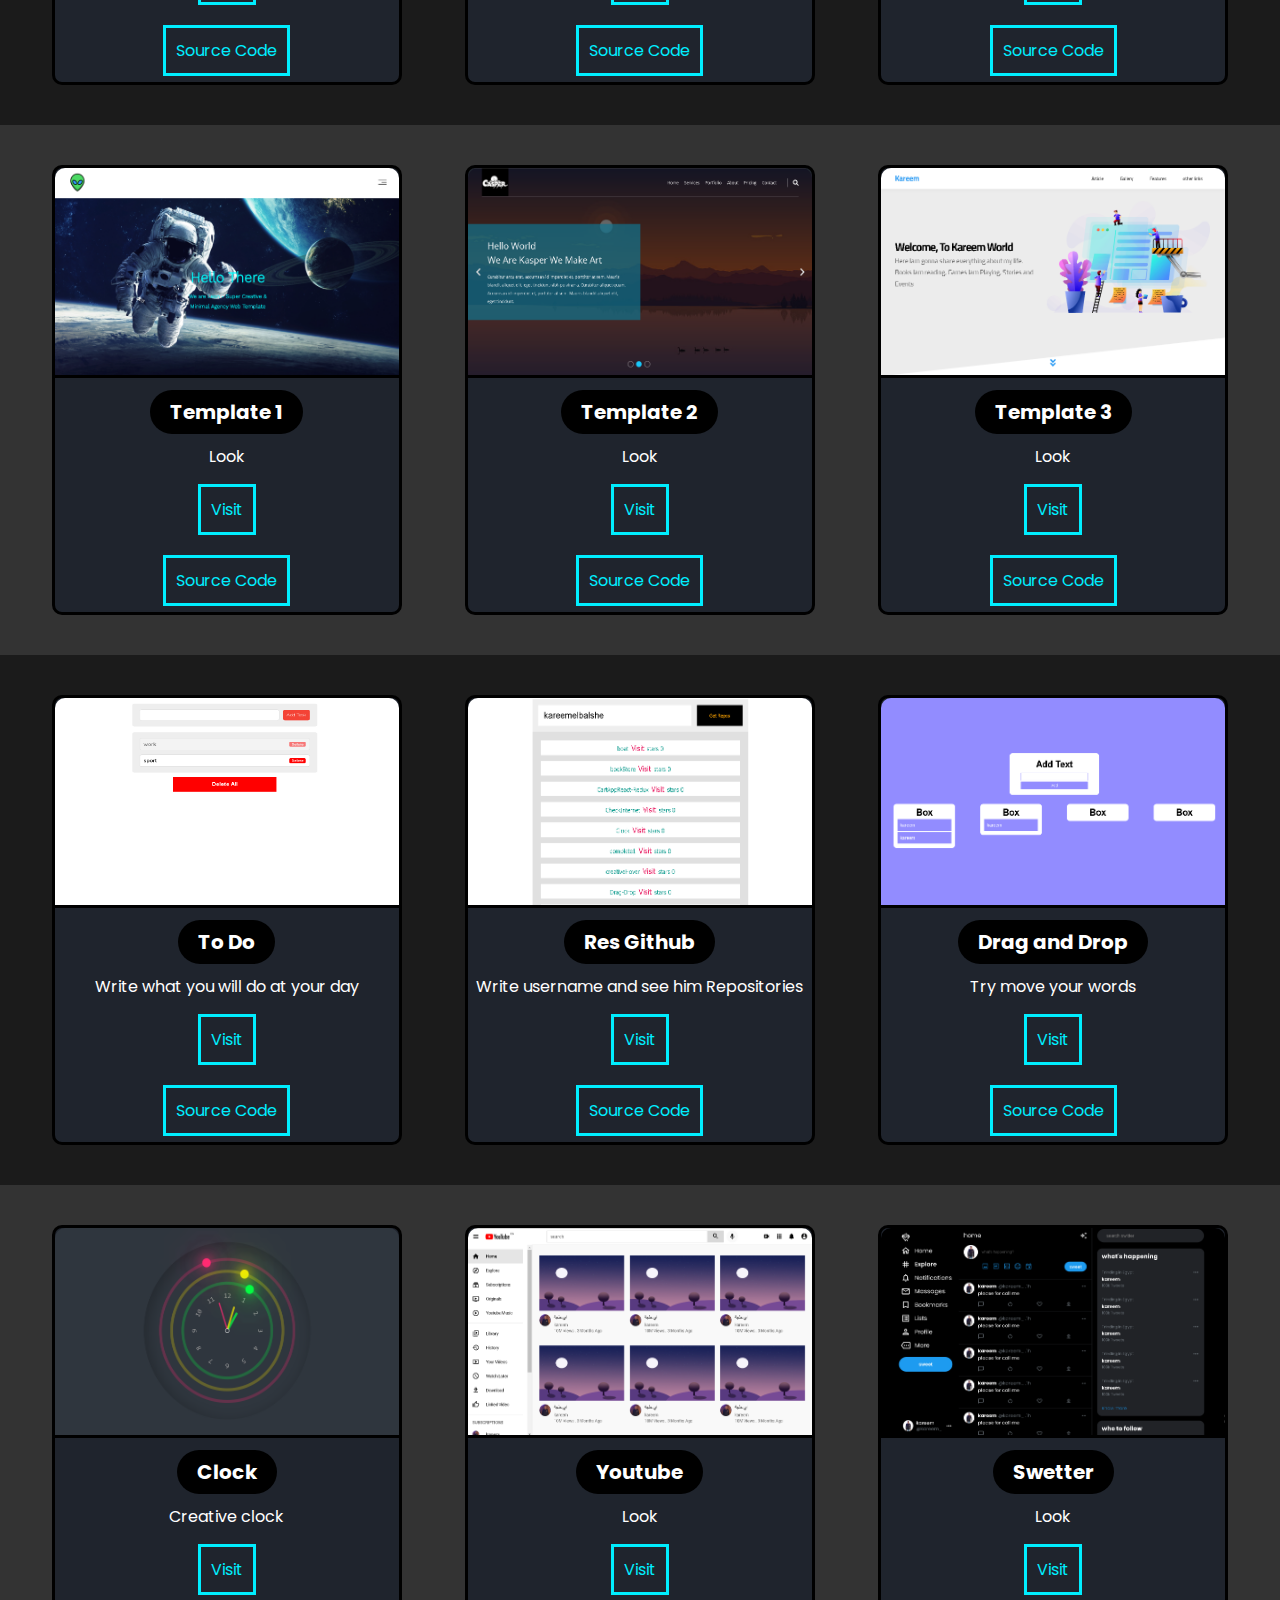
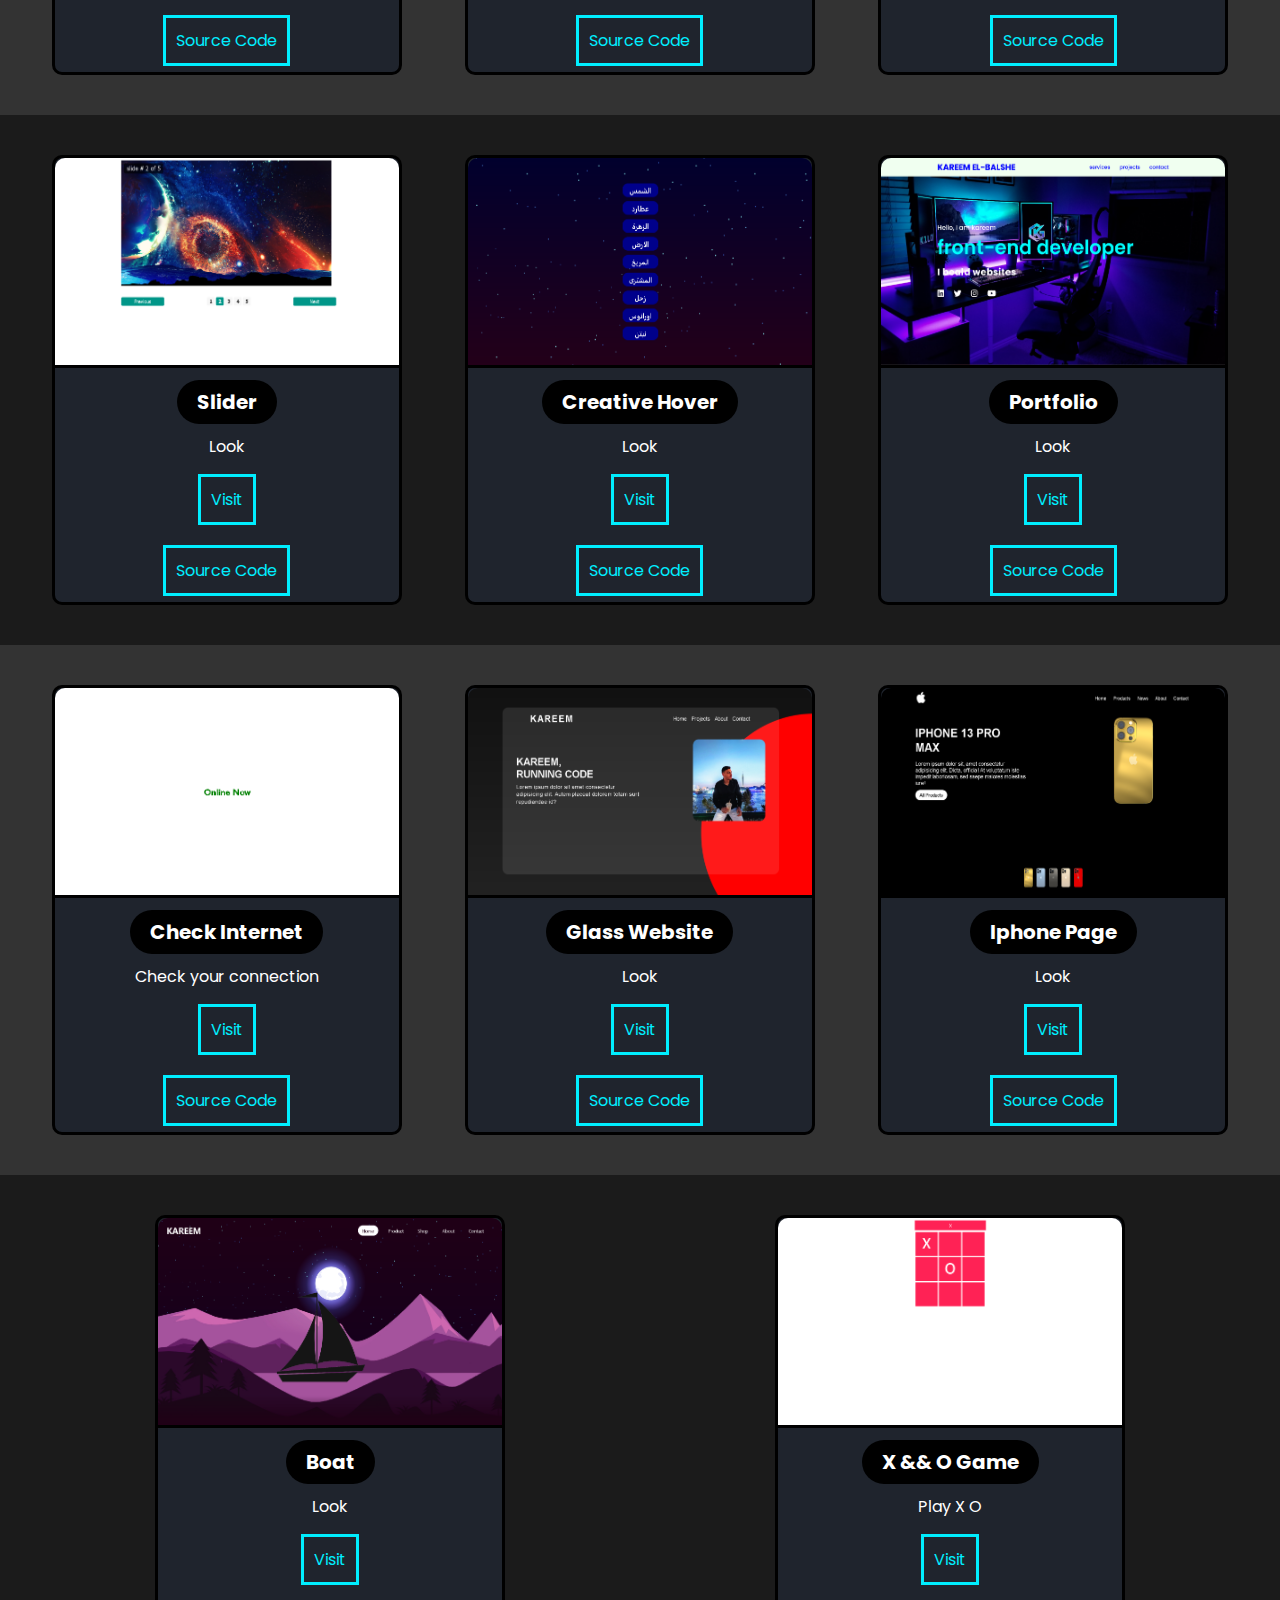
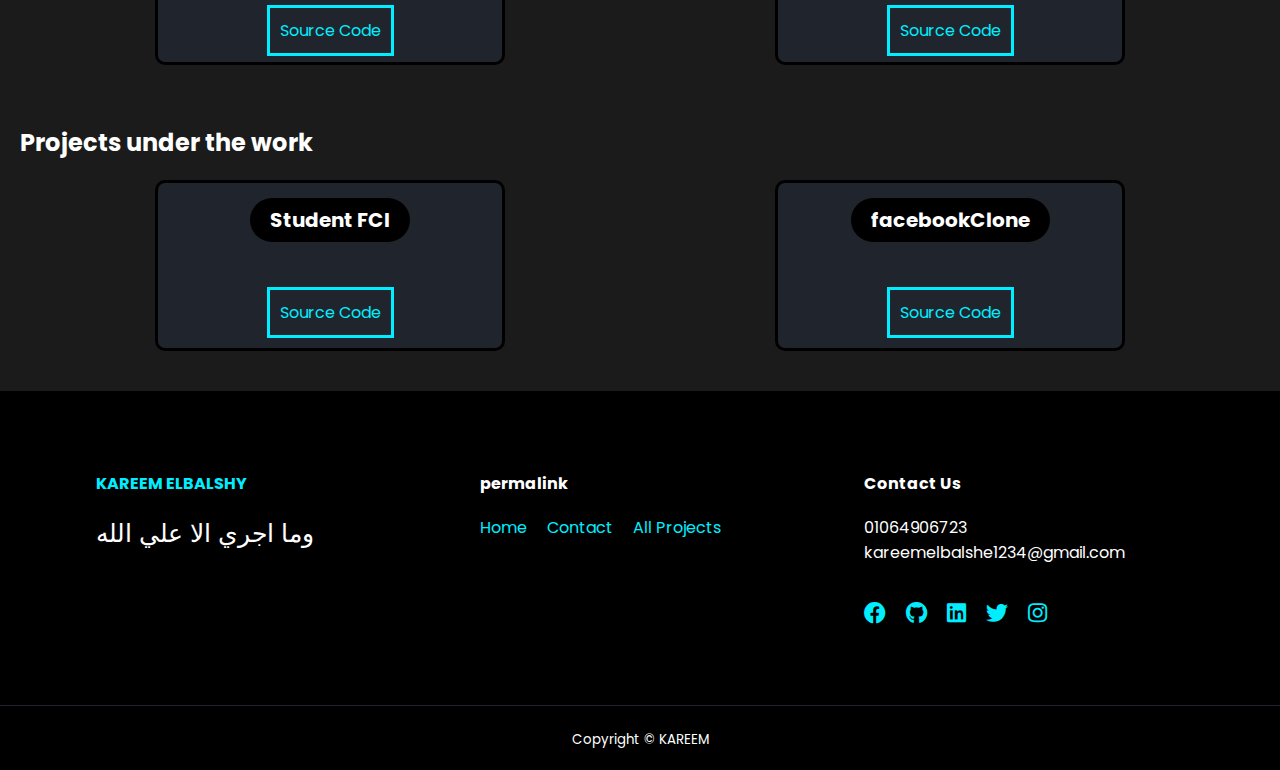
==== commit 625508b0: "'hi'" ====
--- a/allProjects.html
+++ b/allProjects.html
@@ -140,7 +140,7 @@
             <div class="project_info">
               <h1>Basic Cart App</h1>
               <p>
-                you must open by vpn to see icons
+                Cart app with react and redux
               </p>
               <a
                 href="https://perfect-carriage.surge.sh/"
--- a/style.css
+++ b/style.css
@@ -194,6 +194,16 @@
   background-position: center;
   background-attachment: fixed;
 }
+#SoftwareProjects {
+  background-color: #1b1b1b;
+  width: 100%;
+  margin: auto;
+  margin-top: 100px;
+  min-height: calc(100vh - 100px);
+}
+.Projects1 {
+  background-color: #333;
+}
 .projects {
   width: 85%;
   margin: auto;
@@ -202,15 +212,18 @@
 .project {
   background-color: #1f242d;
   border-radius: 10px;
-  padding: 10px;
-  width: 370px;
-  height: 490px;
+  width: 350px;
+  height: 450px;
   margin: 20px auto;
+  tab-size: 18px;
+  border: 3px solid #000;
 }
 
 .project_image img {
-  width: 350px;
+  width: 100%;
   height: 210px;
+  border-radius: 10px 10px 0 0;
+  border-bottom: 3px solid #000;
 }
 .project p {
   text-align: center;
@@ -219,9 +232,10 @@
 .project h1 {
   background-color: black;
   display: inline-block;
-  padding: 10px;
-  margin: 4px;
+  padding: 7px 20px;
+  margin: 5px;
   border-radius: 999px;
+  font-size: 20px;
 }
 .projects_container {
   display: flex;
@@ -232,6 +246,7 @@
 }
 .work .project{
   height: min-content;
+  padding-top: 10px;
 }
 svg {
   position: relative;
@@ -370,14 +385,13 @@
 }
 .about {
   width: 85%;
-  min-height: 100vh;
+  min-height: fit-content;
   background-color: rgba(0, 0, 0, 0.8);
   margin: 50px 0;
   padding: 20px;
   border-radius: 10px;
 }
 .about p {
-  width: 90%;
   margin: auto;
 }
 footer {
@@ -421,16 +435,6 @@
 }
 footer ul {
   justify-content: flex-start;
-}
-#SoftwareProjects {
-  background-color: #1b1b1b;
-  width: 100%;
-  margin: auto;
-  margin-top: 100px;
-  min-height: calc(100vh - 100px);
-}
-.Projects1 {
-  background-color: #333;
 }
 #Graphicprojects {
   background-color: #1b1b1b;
@@ -525,6 +529,9 @@
   .footer_container {
     grid-template-columns: 1fr 1fr;
   }
+  .project{
+    height: max-content;
+  }
 }
 
 @media screen and (max-width: 600px) {
@@ -554,13 +561,18 @@
     display: none;
   }
   .project_image img {
-    width: 200px;
+    width: 100%;
   }
   .projects {
     width: 100%;
   }
   .project {
-    width: 220px;
+    width: 100%;
+    padding-bottom: 10px;
+  }
+  .projects_container{
+    width: 95%;
+    margin: auto;
   }
   #Skills {
     width: 100%;
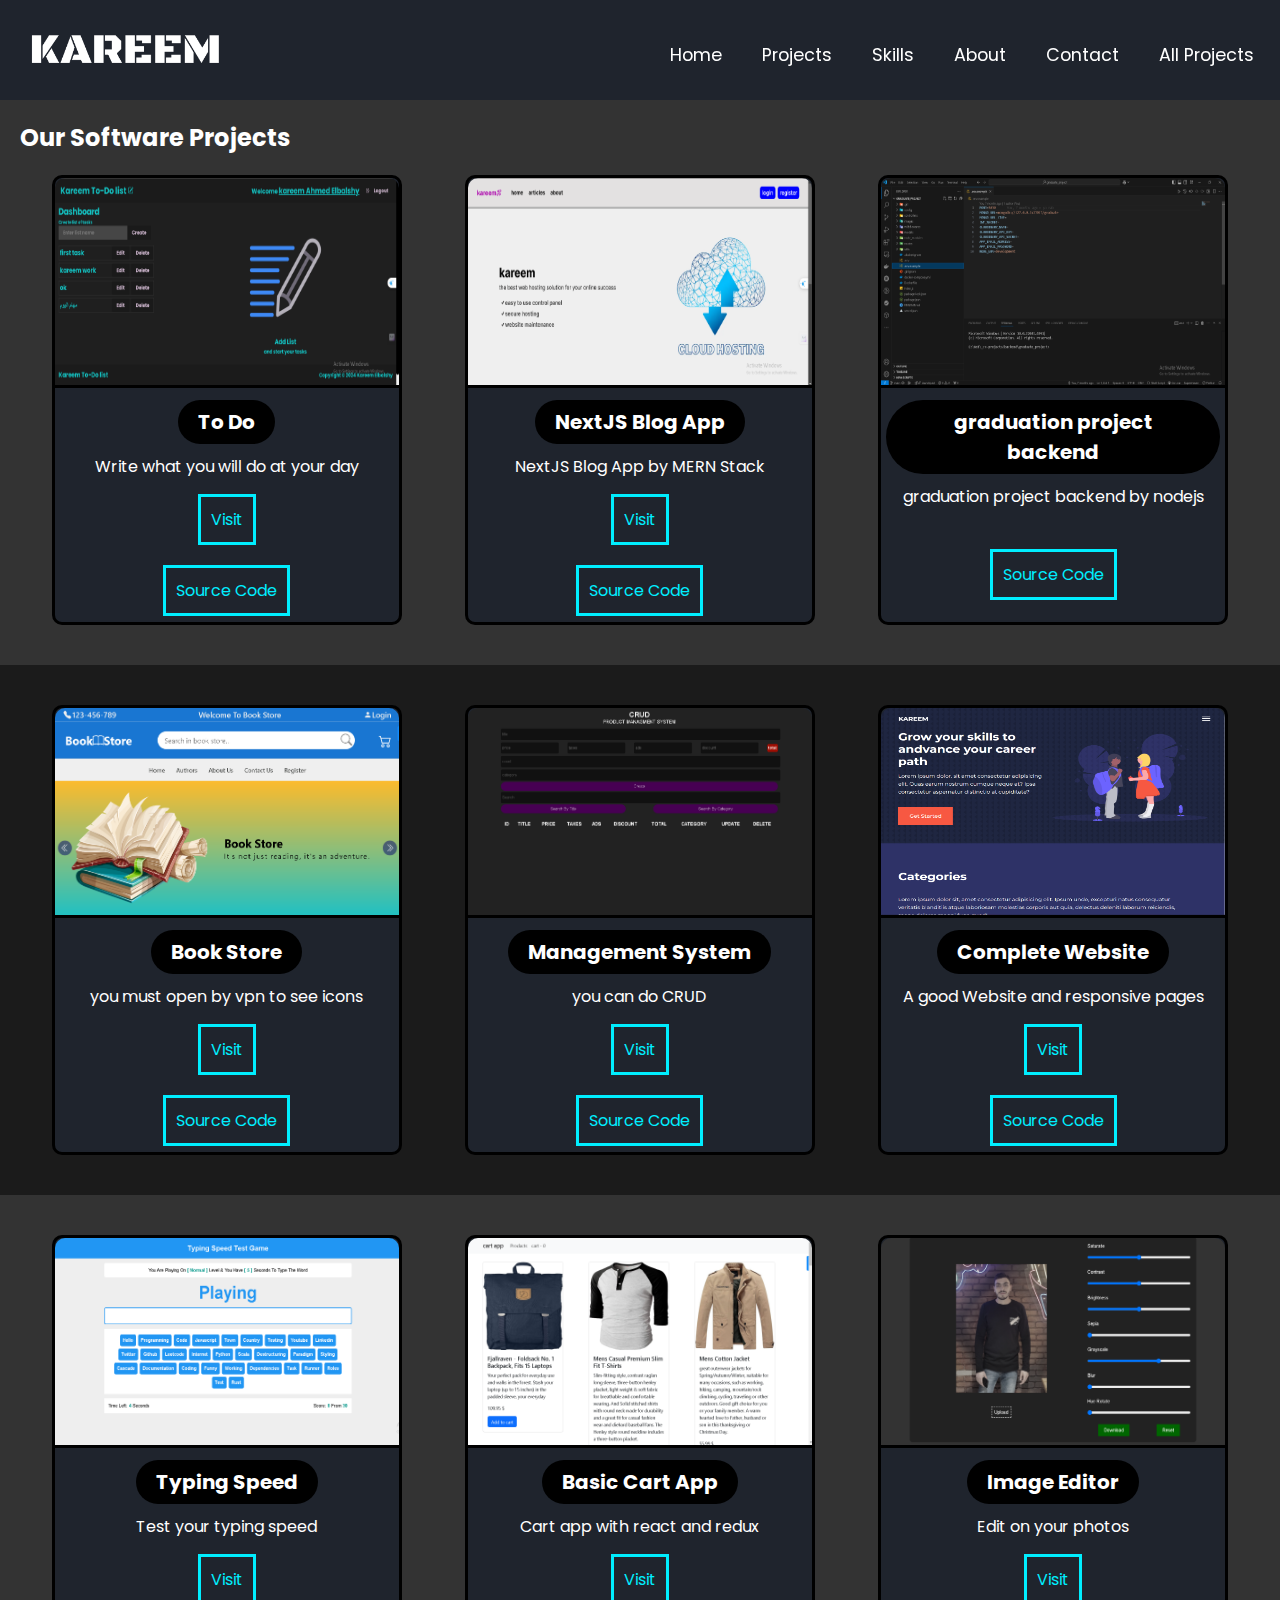
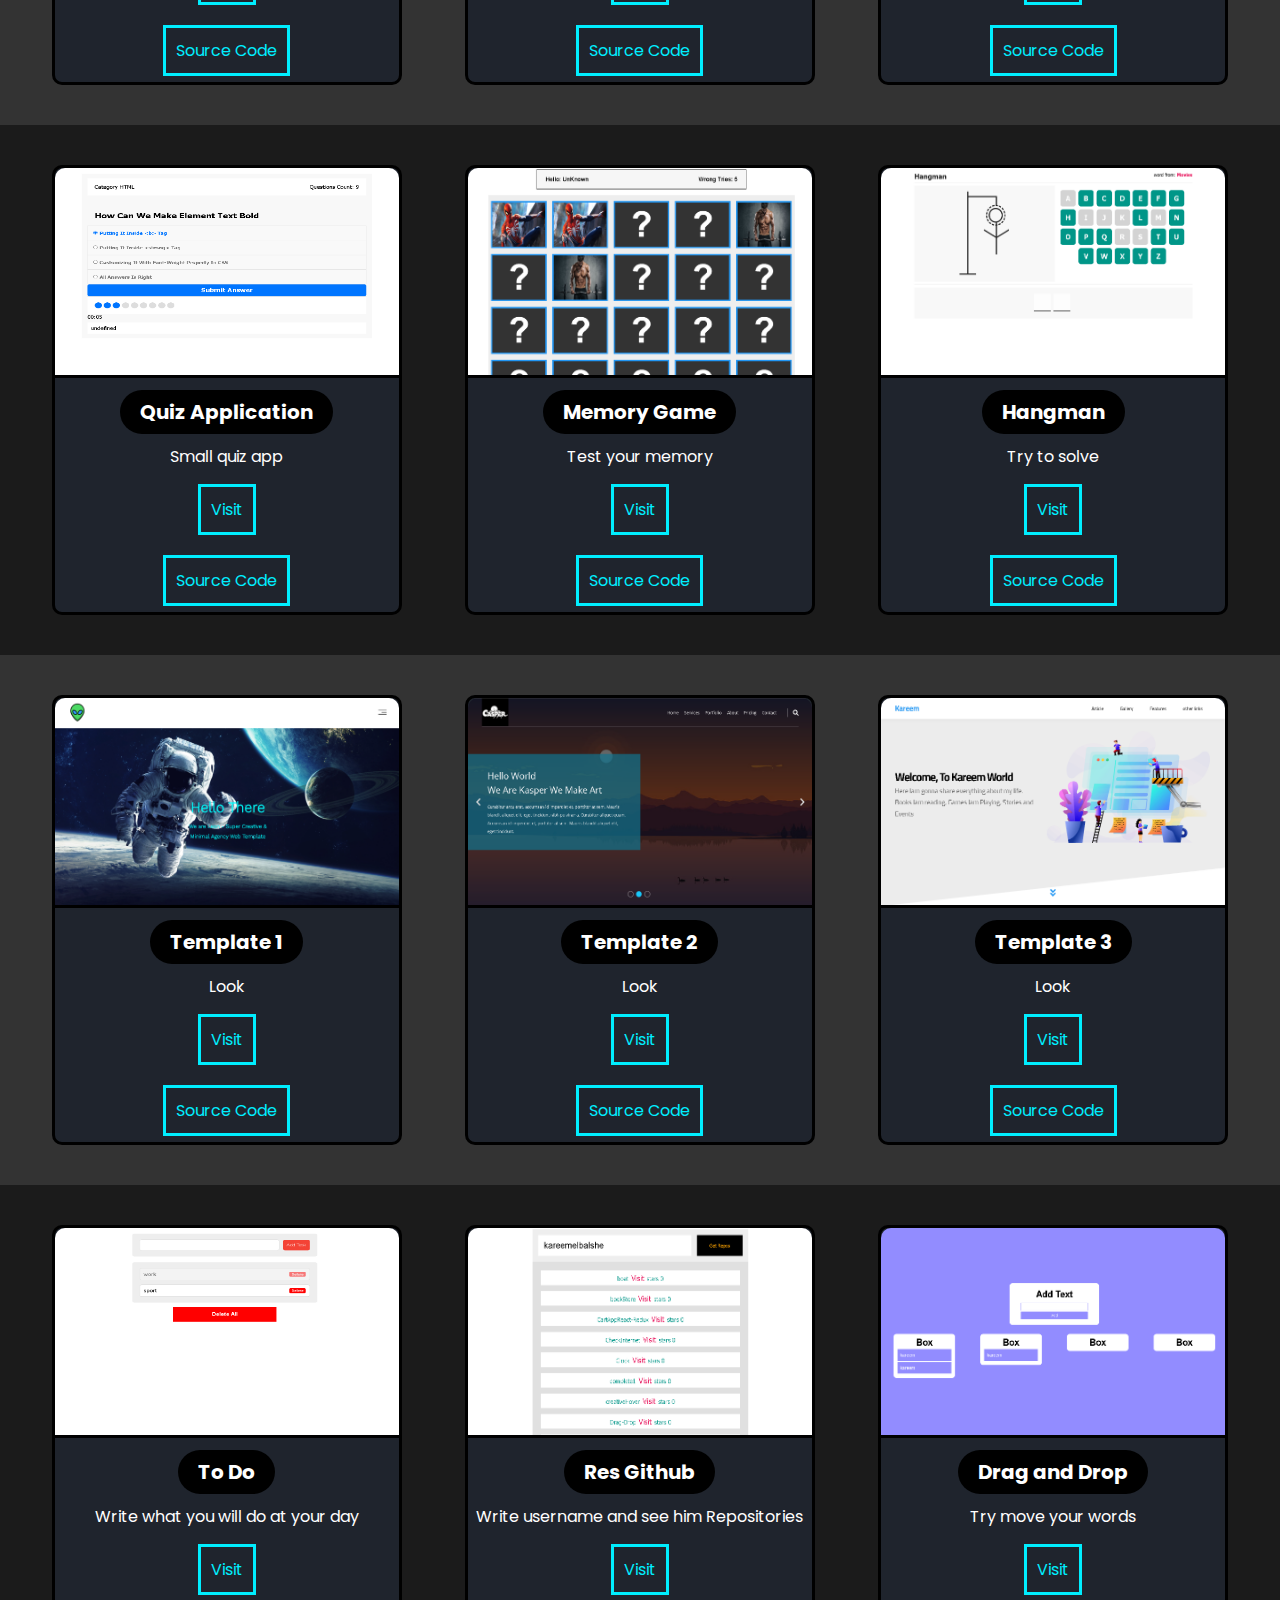
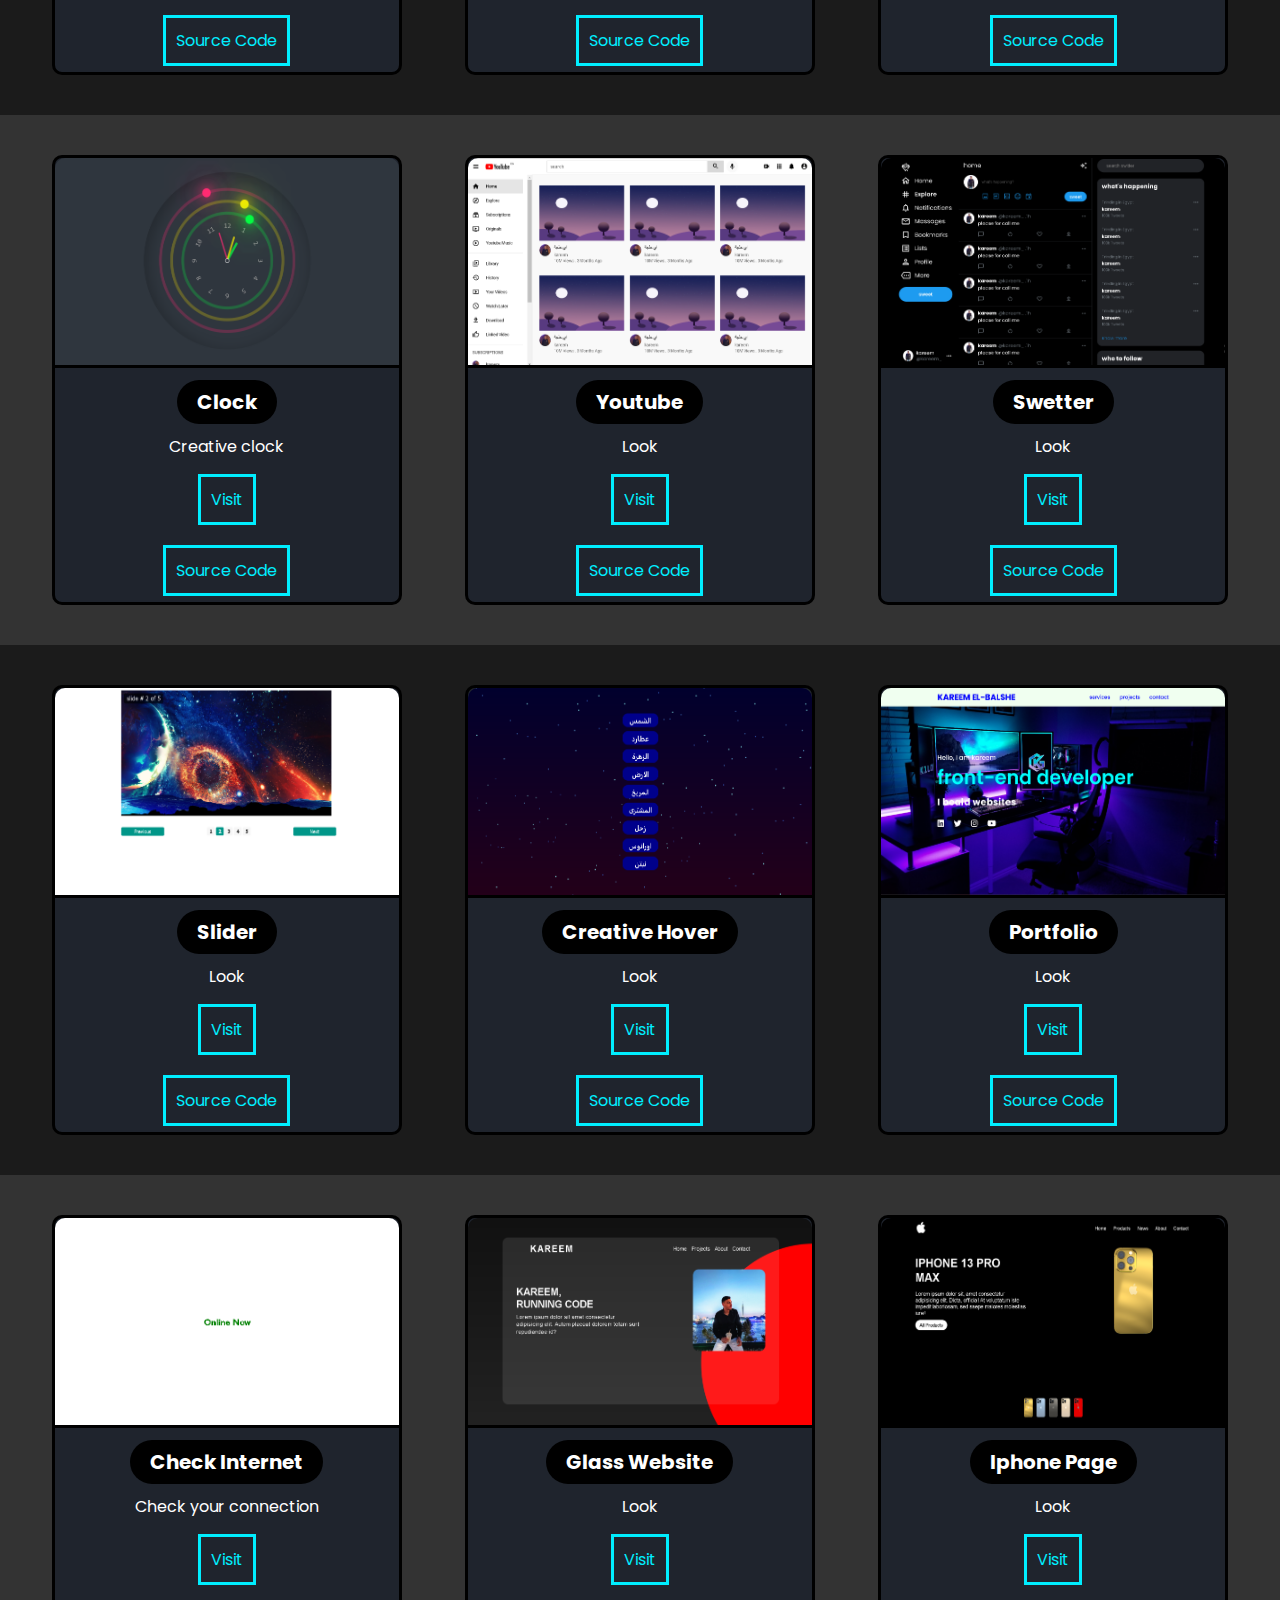
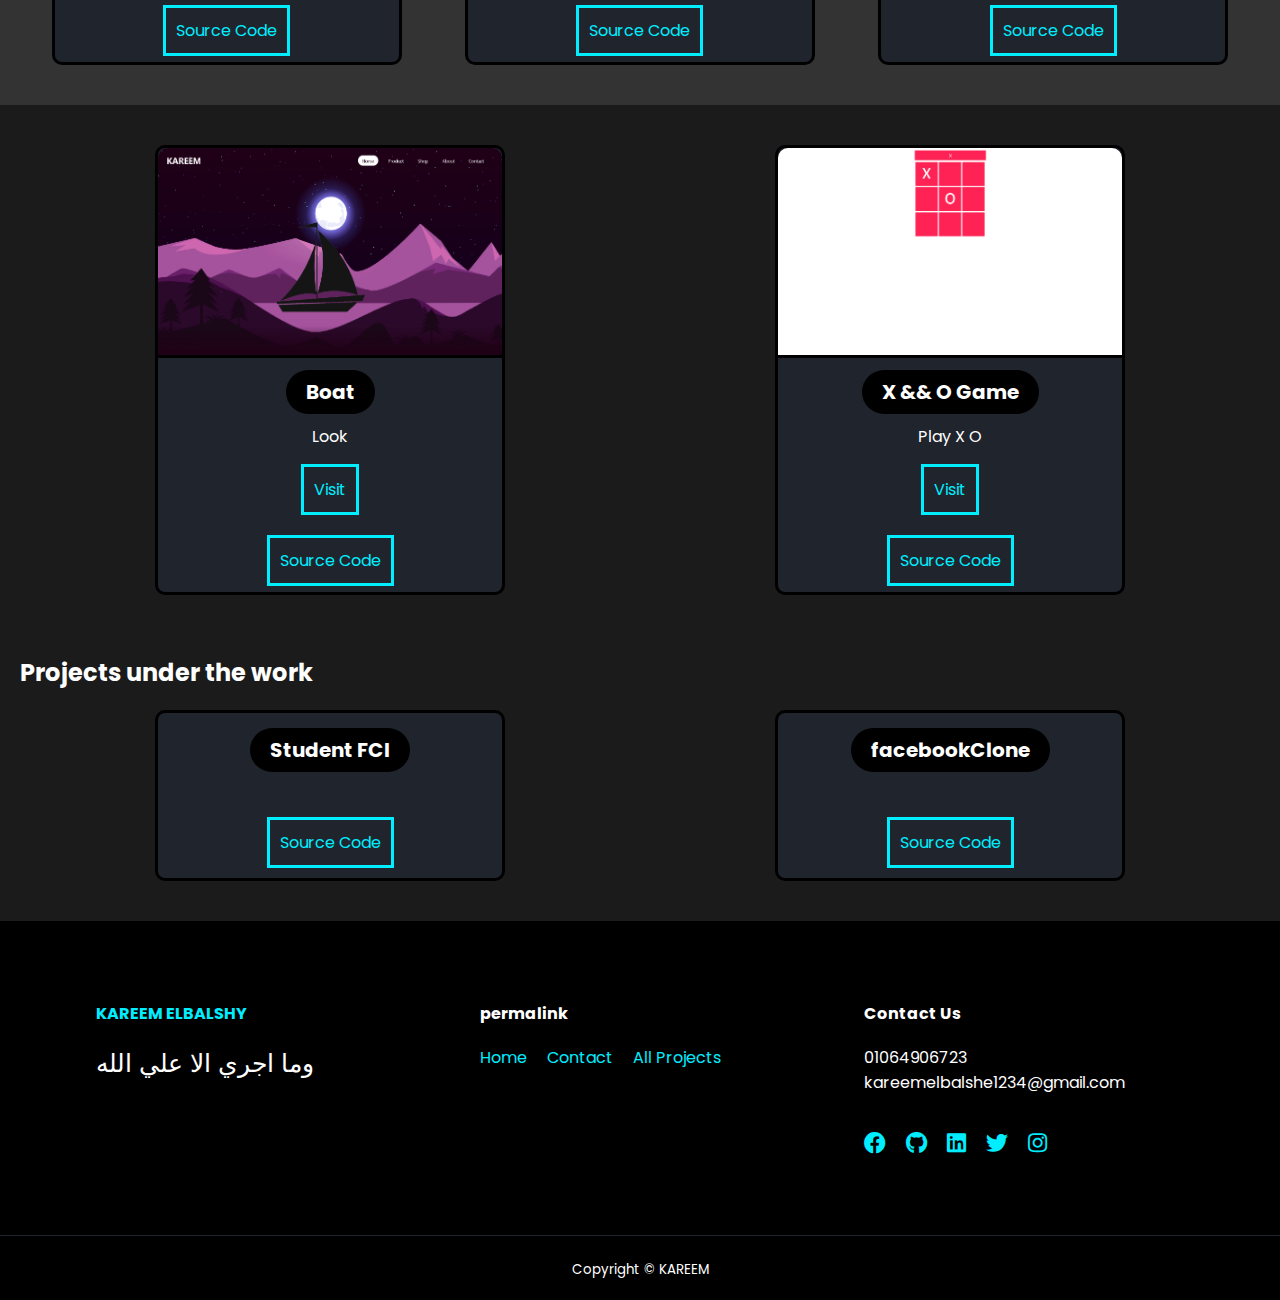
==== commit 1dab6df1: "all projects" ====
--- a/allProjects.html
+++ b/allProjects.html
@@ -32,8 +32,78 @@
     </header>
 
     <div id="SoftwareProjects">
+      <section class="Projects1">
+        <h2>Our Software Projects</h2>
+        <div class="container projects_container">
+          <div class="project">
+            <div class="project_image">
+              <img src="image/Screenshot (308).png" alt="" />
+            </div>
+            <div class="project_info">
+              <h1>To Do</h1>
+              <p>Write what you will do at your day</p>
+              <a
+                href="https://to-do-task-six.vercel.app/"
+                target="_blank"
+                class="btn btn-primary"
+                >Visit</a
+              >
+              <br />
+              <a
+                href="https://github.com/kareemelbalshe/to-do-task"
+                class="btn btn-primary"
+                target="_blank"
+                >Source Code</a
+              >
+            </div>
+          </div>
+          <div class="project">
+            <div class="project_image">
+              <img src="image/Screenshot (307).png" alt="" />
+            </div>
+            <div class="project_info">
+              <h1>NextJS Blog App</h1>
+              <p>NextJS Blog App by MERN Stack</p>
+              <a
+                href="https://next-six-fawn.vercel.app/"
+                target="_blank"
+                class="btn btn-primary"
+                >Visit</a
+              >
+              <br />
+              <a
+                href="https://github.com/kareemelbalshe/next"
+                class="btn btn-primary"
+                target="_blank"
+                >Source Code</a
+              >
+            </div>
+          </div>
+          <div class="project">
+            <div class="project_image">
+              <img src="image/Screenshot (310).png" alt="" />
+            </div>
+            <div class="project_info">
+              <h1>graduation project backend</h1>
+              <p>graduation project backend by nodejs</p>
+              <!-- <a
+                href="https://kareemelbalshe.github.io/imageEditor/"
+                target="_blank"
+                class="btn btn-primary"
+                >Visit</a
+              > -->
+              <br />
+              <a
+                href="https://github.com/kareemelbalshe/gradute"
+                class="btn btn-primary"
+                target="_blank"
+                >Source Code</a
+              >
+            </div>
+          </div>
+        </div>
+      </section>
       <section class="Projects">
-        <h2>Our Software Projects</h2>
         <div class="container projects_container">
           <div class="project">
             <div class="project_image">
@@ -41,9 +111,7 @@
             </div>
             <div class="project_info">
               <h1>Book Store</h1>
-              <p>
-                you must open by vpn to see icons
-              </p>
+              <p>you must open by vpn to see icons</p>
               <a
                 href="https://regular-fly.surge.sh/"
                 target="_blank"
@@ -64,10 +132,8 @@
               <img src="image/Screenshot (74).png" alt="" />
             </div>
             <div class="project_info">
-              <h1>Mangement System</h1>
-              <p>
-                you can do CRUD
-              </p>
+              <h1>Management System</h1>
+              <p>you can do CRUD</p>
               <a
                 href="https://kareemelbalshe.github.io/management-system/"
                 target="_blank"
@@ -115,9 +181,7 @@
             </div>
             <div class="project_info">
               <h1>Typing Speed</h1>
-              <p>
-                Test your typing speed
-              </p>
+              <p>Test your typing speed</p>
               <a
                 href="https://kareemelbalshe.github.io/typing-speed/"
                 target="_blank"
@@ -139,9 +203,7 @@
             </div>
             <div class="project_info">
               <h1>Basic Cart App</h1>
-              <p>
-                Cart app with react and redux
-              </p>
+              <p>Cart app with react and redux</p>
               <a
                 href="https://perfect-carriage.surge.sh/"
                 target="_blank"
@@ -163,9 +225,7 @@
             </div>
             <div class="project_info">
               <h1>Image Editor</h1>
-              <p>
-                Edit on your photos 
-              </p>
+              <p>Edit on your photos</p>
               <a
                 href="https://kareemelbalshe.github.io/imageEditor/"
                 target="_blank"
@@ -191,9 +251,7 @@
             </div>
             <div class="project_info">
               <h1>Quiz Application</h1>
-              <p>
-                Small quiz app
-              </p>
+              <p>Small quiz app</p>
               <a
                 href="https://kareemelbalshe.github.io/quiz-application/"
                 target="_blank"
@@ -237,9 +295,7 @@
             </div>
             <div class="project_info">
               <h1>Hangman</h1>
-              <p>
-                Try to solve
-              </p>
+              <p>Try to solve</p>
               <a
                 href="https://kareemelbalshe.github.io/Hangman/"
                 target="_blank"
@@ -265,9 +321,7 @@
             </div>
             <div class="project_info">
               <h1>Template 1</h1>
-              <p>
-                Look
-              </p>
+              <p>Look</p>
               <a
                 href="https://kareemelbalshe.github.io/template1/"
                 target="_blank"
@@ -289,9 +343,7 @@
             </div>
             <div class="project_info">
               <h1>Template 2</h1>
-              <p>
-                Look
-              </p>
+              <p>Look</p>
               <a
                 href="https://kareemelbalshe.github.io/template2/"
                 target="_blank"
@@ -313,9 +365,7 @@
             </div>
             <div class="project_info">
               <h1>Template 3</h1>
-              <p>
-                Look
-              </p>
+              <p>Look</p>
               <a
                 href="https://kareemelbalshe.github.io/template3/"
                 target="_blank"
@@ -341,9 +391,7 @@
             </div>
             <div class="project_info">
               <h1>To Do</h1>
-              <p>
-                Write what you will do at your day
-              </p>
+              <p>Write what you will do at your day</p>
               <a
                 href="https://kareemelbalshe.github.io/to-do/"
                 target="_blank"
@@ -365,9 +413,7 @@
             </div>
             <div class="project_info">
               <h1>Res Github</h1>
-              <p>
-                Write username and see him Repositories
-              </p>
+              <p>Write username and see him Repositories</p>
               <a
                 href="https://kareemelbalshe.github.io/res-github/"
                 target="_blank"
@@ -389,9 +435,7 @@
             </div>
             <div class="project_info">
               <h1>Drag and Drop</h1>
-              <p>
-                Try move your words
-              </p>
+              <p>Try move your words</p>
               <a
                 href="https://kareemelbalshe.github.io/Drag-Drop/"
                 target="_blank"
@@ -487,9 +531,7 @@
             </div>
             <div class="project_info">
               <h1>Slider</h1>
-              <p>
-                Look
-              </p>
+              <p>Look</p>
               <a
                 href="https://kareemelbalshe.github.io/slider/"
                 target="_blank"
@@ -511,9 +553,7 @@
             </div>
             <div class="project_info">
               <h1>Creative Hover</h1>
-              <p>
-                Look
-              </p>
+              <p>Look</p>
               <a
                 href="https://kareemelbalshe.github.io/creativeHover/"
                 target="_blank"
@@ -535,9 +575,7 @@
             </div>
             <div class="project_info">
               <h1>Portfolio</h1>
-              <p>
-                Look
-              </p>
+              <p>Look</p>
               <a
                 href="https://kareemelbalshe.github.io/portfolio/"
                 target="_blank"
@@ -585,9 +623,7 @@
             </div>
             <div class="project_info">
               <h1>Glass Website</h1>
-              <p>
-                Look
-              </p>
+              <p>Look</p>
               <a
                 href="https://kareemelbalshe.github.io/GlassWebsite/"
                 target="_blank"
@@ -609,9 +645,7 @@
             </div>
             <div class="project_info">
               <h1>Iphone Page</h1>
-              <p>
-                Look
-              </p>
+              <p>Look</p>
               <a
                 href="https://kareemelbalshe.github.io/iphonepage/"
                 target="_blank"
@@ -637,9 +671,7 @@
             </div>
             <div class="project_info">
               <h1>Boat</h1>
-              <p>
-                Look
-              </p>
+              <p>Look</p>
               <a
                 href="https://kareemelbalshe.github.io/boat/"
                 target="_blank"
@@ -661,9 +693,7 @@
             </div>
             <div class="project_info">
               <h1>X && O Game</h1>
-              <p>
-                Play X O
-              </p>
+              <p>Play X O</p>
               <a
                 href="https://kareemelbalshe.github.io/X-O-game/"
                 target="_blank"
@@ -679,7 +709,6 @@
               >
             </div>
           </div>
-          
         </div>
       </section>
       <section class="Projects work">
@@ -729,7 +758,6 @@
               >
             </div>
           </div>
-          
         </div>
       </section>
     </div>
--- a/style.css
+++ b/style.css
@@ -5,7 +5,6 @@
   padding: 0;
   box-sizing: border-box;
   font-family: "poppins", sans-serif;
-  scroll-behavior: smooth;
 }
 ::-webkit-scrollbar {
   width: 9px;
@@ -143,13 +142,13 @@
 .myImg {
   position: relative;
   width: min-content;
+  height: 558px;
 }
 .myImg img {
   width: 420px;
   border: solid;
   z-index: 80;
   position: sticky;
-  transition: 0.3s ease;
 }
 .myImg::after {
   content: "";
@@ -161,9 +160,13 @@
   height: 400px;
   background-color: #0ef;
   border-radius: 5px;
-}
-.myImg img:hover {
-  background-color: #0ef;
+  transition: all 0.5s ease;
+}
+.myImg:hover::after {
+  transform-origin: center;
+  width: 100%;
+  height: 100%;
+  border-radius: 0;
 }
 .social a {
   font-size: 20px;
@@ -279,7 +282,7 @@
     stroke: #0ef;
     stroke-dashoffset: calc(440 - (440 * 60) /100);
 } */
-#Skills {
+.Skills {
   display: flex;
   width: 80%;
   justify-content: space-between;
@@ -301,6 +304,7 @@
   overflow: hidden;
   transition: 0.3s;
   margin: 20px auto;
+  padding: 5px;
 }
 .card:hover {
   transform: translateY(-10px);
@@ -359,7 +363,7 @@
   color: #777;
   margin-top: 20px;
   font-weight: 700;
-  font-size: 18px;
+  font-size: 24px;
   letter-spacing: 1px;
   text-transform: uppercase;
   transition: 0.5s;
